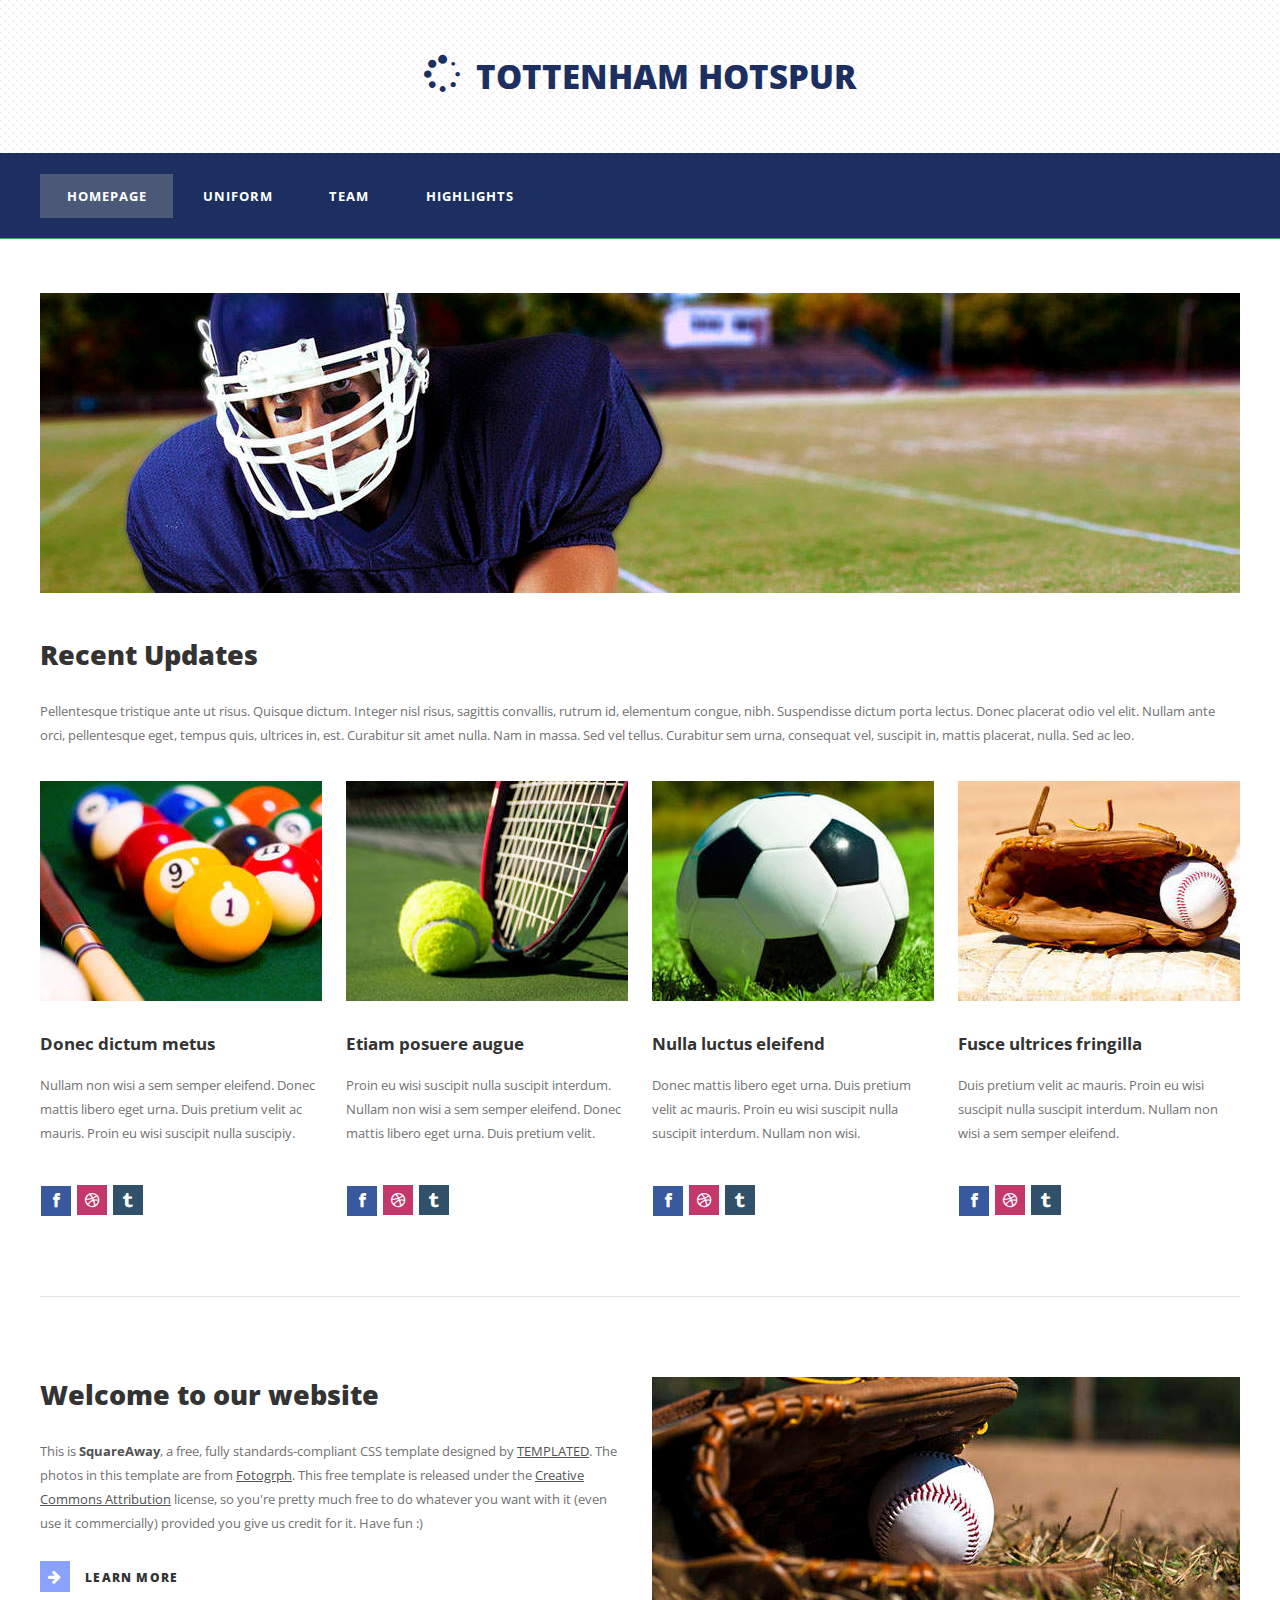
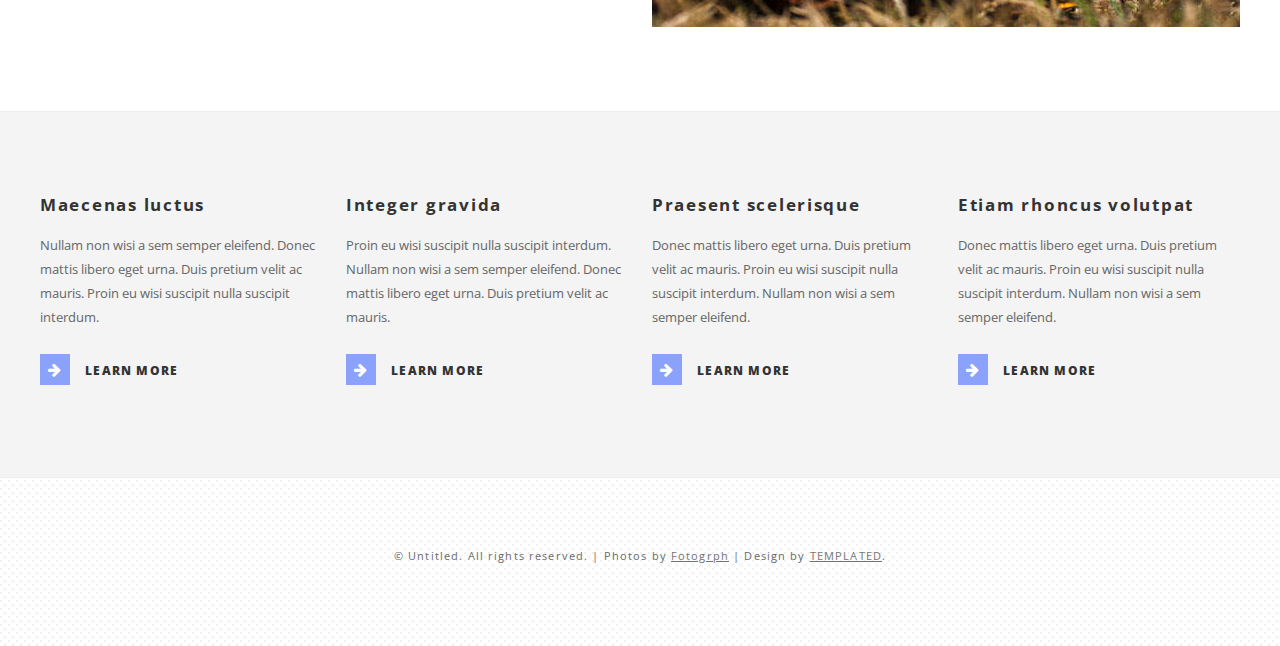
==== templated-squareaway/index.html @ 2d9d35cc "index.html" ====
<!DOCTYPE html PUBLIC "-//W3C//DTD XHTML 1.0 Strict//EN" "http://www.w3.org/TR/xhtml1/DTD/xhtml1-strict.dtd">
<!--
Design by TEMPLATED
http://templated.co
Released for free under the Creative Commons Attribution License

Name       : SquareAway 
Description: A four-column, fixed-width design with dark color scheme.
Version    : 1.0
Released   : 20130804

-->
<html xmlns="http://www.w3.org/1999/xhtml">
<head>
<meta http-equiv="Content-Type" content="text/html; charset=utf-8" />
<title>Tottenham Hotspur</title>
<meta name="keywords" content="" />
<meta name="description" content="" />
<link href="http://fonts.googleapis.com/css?family=Source+Sans+Pro:200,300,400,600,700,900|Open+Sans:400,300,600,700,800" rel="stylesheet" />
<link href="default.css" rel="stylesheet" type="text/css" media="all" />
<link href="fonts.css" rel="stylesheet" type="text/css" media="all" />

<!--[if IE 6]><link href="default_ie6.css" rel="stylesheet" type="text/css" /><![endif]-->

</head>
<body>
<div id="logo" class="container">
	<h1><a href="#" class="icon icon-spinner"><span>Tottenham Hotspur</span></a></h1>
</div>
<div id="header">
	<div id="menu" class="container">
		<ul>
			<li class="current_page_item"><a href="#" accesskey="1" title="">Homepage</a></li>
			<li><a href="#" accesskey="1" title="">Uniform</a></li>
			<li><a href="#" accesskey="2" title="">Team</a></li>
			<li><a href="#" accesskey="3" title="">Highlights</a></li>
		</ul>
	</div>
</div>
<div id="page-wrapper">
	<div id="banner" class="container"><a href="#"><img src="images/pic06.jpg" width="1200" height="300" alt="" /></a></div>
	<div id="featured" class="container">
		<div class="box">
			<div class="title">
				<h2>Recent Updates</h2>
			</div>
			<p>Pellentesque tristique ante ut risus. Quisque dictum. Integer nisl risus, sagittis convallis, rutrum id, elementum congue, nibh. Suspendisse dictum porta lectus. Donec placerat odio vel elit. Nullam ante orci, pellentesque eget, tempus quis, ultrices in, est. Curabitur sit amet nulla. Nam in massa. Sed vel tellus. Curabitur sem urna, consequat vel, suscipit in, mattis placerat, nulla. Sed ac leo.</p>
		</div>
		<div id="box1"> <a href="#"><img src="images/pic01.jpg" alt="" /></a>
			<h2 class="subtitle">Donec dictum metus</h2>
			<p>Nullam non wisi a sem semper eleifend. Donec mattis libero eget urna. Duis pretium velit ac mauris. Proin eu wisi suscipit nulla suscipiy.</p>
			<ul class="contact">
				<li><a href="#" class="icon icon-facebook"><span></span></a></li>
				<li><a href="#" class="icon icon-dribbble"><span>Pinterest</span></a></li>
				<li><a href="#" class="icon icon-tumblr"><span>Google+</span></a></li>
			</ul>
		</div>
		<div id="box2"> <a href="#"><img src="images/pic02.jpg" alt="" /></a>
			<h2 class="subtitle">Etiam posuere augue</h2>
			<p>Proin eu wisi suscipit nulla suscipit interdum. Nullam non wisi a sem semper eleifend. Donec mattis libero eget urna. Duis pretium velit.</p>
			<ul class="contact">
				<li><a href="#" class="icon icon-facebook"><span></span></a></li>
				<li><a href="#" class="icon icon-dribbble"><span>Pinterest</span></a></li>
				<li><a href="#" class="icon icon-tumblr"><span>Google+</span></a></li>
			</ul>
		</div>
		<div id="box3"> <a href="#"><img src="images/pic03.jpg" alt="" /></a>
			<h2 class="subtitle">Nulla luctus eleifend</h2>
			<p>Donec mattis libero eget urna. Duis pretium velit ac mauris. Proin eu wisi suscipit nulla suscipit interdum. Nullam non wisi.</p>
			<ul class="contact">
				<li><a href="#" class="icon icon-facebook"><span></span></a></li>
				<li><a href="#" class="icon icon-dribbble"><span>Pinterest</span></a></li>
				<li><a href="#" class="icon icon-tumblr"><span>Google+</span></a></li>
			</ul>
		</div>
		<div id="box4"> <a href="#"><img src="images/pic04.jpg" alt="" /></a>
			<h2 class="subtitle">Fusce ultrices fringilla </h2>
			<p>Duis pretium velit ac mauris. Proin eu wisi suscipit nulla suscipit interdum. Nullam non wisi a sem semper eleifend.</p>
			<ul class="contact">
				<li><a href="#" class="icon icon-facebook"><span></span></a></li>
				<li><a href="#" class="icon icon-dribbble"><span>Pinterest</span></a></li>
				<li><a href="#" class="icon icon-tumblr"><span>Google+</span></a></li>
			</ul>
		</div>
	</div>
	<div id="page" class="container">
		<div id="content">
			<div class="title">
				<h2>Welcome <span class="byline">to our website</span></h2>
			</div>
			<p>This is <strong>SquareAway</strong>, a free, fully standards-compliant CSS template designed by <a href="http://templated.co" rel="nofollow">TEMPLATED</a>. The photos in this template are from <a href="http://fotogrph.com/"> Fotogrph</a>. This free template is released under the <a href="http://templated.co/license">Creative Commons Attribution</a> license, so you're pretty much free to do whatever you want with it (even use it commercially) provided you give us credit for it. Have fun :) </p>
			<a href="#" class="button icon icon-arrow-right">Learn More</a>
		</div>
		<div id="sidebar"><a href="#"><img src="images/pic05.jpg" width="588" height="250" alt="" /></a></div>
	</div>
</div>
<div id="footer-wrapper">
	<div id="footer" class="container">
		<div id="fbox1">
			<h2>Maecenas luctus</h2>
			<p>Nullam non wisi a sem semper eleifend. Donec mattis libero eget urna. Duis pretium velit ac mauris. Proin eu wisi suscipit nulla suscipit interdum.</p>
			<a href="#" class="button icon icon-arrow-right">Learn More</a> </div>
		<div id="fbox2">
			<h2>Integer gravida</h2>
			<p>Proin eu wisi suscipit nulla suscipit interdum. Nullam non wisi a sem semper eleifend. Donec mattis libero eget urna. Duis pretium velit ac mauris.</p>
			<a href="#" class="button icon icon-arrow-right">Learn More</a> </div>
		<div id="fbox3">
			<h2>Praesent scelerisque</h2>
			<p>Donec mattis libero eget urna. Duis pretium velit ac mauris. Proin eu wisi suscipit nulla suscipit interdum. Nullam non wisi a sem semper eleifend.</p>
			<a href="#" class="button icon icon-arrow-right">Learn More</a> </div>
		<div id="fbox4">
			<h2>Etiam rhoncus volutpat</h2>
			<p>Donec mattis libero eget urna. Duis pretium velit ac mauris. Proin eu wisi suscipit nulla suscipit interdum. Nullam non wisi a sem semper eleifend.</p>
			<a href="#" class="button icon icon-arrow-right">Learn More</a> </div>
	</div>
</div>
<div id="copyright">
	<p>&copy; Untitled. All rights reserved. | Photos by <a href="http://fotogrph.com/">Fotogrph</a> | Design by <a href="http://templated.co" rel="nofollow">TEMPLATED</a>.</p>
</div>
</body>
</html>
---- templated-squareaway/default.css ----
html, body
	{
		height: 100%;
	}
	
	body
	{
		margin: 0px;
		padding: 0px;
		background: #EFEFEF url(images/bg01.png) repeat;
		font-family: 'Open Sans', sans-serif;
		font-size: 10pt;
		font-weight: 400;
		color: #8d8d8d;
	}
	
	
	h1, h2, h3
	{
		margin: 0;
		padding: 0;
		color: #333;
	}
	
	p, ol, ul
	{
		margin-top: 0;
	}
	
	ol, ul
	{
		padding: 0;
		list-style: none;
	}
	
	p
	{
		line-height: 180%;
	}
	
	strong
	{
		color: #525252;
	}
	
	a
	{
		color: #525252;
	}
	
	a:hover
	{
		text-decoration: none;
	}

	.container
	{
		margin: 0px auto;
		width: 1200px;
	}
	
/*********************************************************************************/
/* Image Style                                                                   */
/*********************************************************************************/

	.image
	{
		display: inline-block;
	}
	
	.image img
	{
		display: block;
		width: 100%;
	}
	
	.image-full
	{
		display: block;
		width: 100%;
		margin: 0 0 2em 0;
	}
	
	.image-left
	{
		float: left;
		margin: 0 2em 2em 0;
	}
	
	.image-centered
	{
		display: block;
		margin: 0 0 2em 0;
	}
	
	.image-centered img
	{
		margin: 0 auto;
		width: auto;
	}

/*********************************************************************************/
/* List Styles                                                                   */
/*********************************************************************************/

	ul.style1
	{
	}


/*********************************************************************************/
/* Social Icon Styles                                                            */
/*********************************************************************************/

	ul.contact
	{
		margin: 0;
		padding: 2em 0em 0em 0em;
		list-style: none;
	}
	
	ul.contact li
	{
		display: inline-block;
		padding: 0em 0.10em;
		font-size: 1em;
	}
	
	ul.contact li span
	{
		display: none;
		margin: 0;
		padding: 0;
	}
	
	ul.contact li a
	{
		color: #FFF;
	}
	
	ul.contact li a:before
	{
		display: inline-block;
		width: 30px;
		height: 30px;
		background: #3f3f3f;
		line-height: 30px;
		text-align: center;
		color: #FFFFFF;
	}
	
	ul.contact li a.icon-twitter:before { background: #2DAAE4; }
	ul.contact li a.icon-facebook:before { background: #39599F; }
	ul.contact li a.icon-dribbble:before { background: #C4376B;	}
	ul.contact li a.icon-tumblr:before { background: #31516A; }
	ul.contact li a.icon-rss:before { background: #F2600B; }

/*********************************************************************************/
/* Button Style                                                                  */
/*********************************************************************************/

	.button
	{
		display: inline-block;
		padding: 1em 3em 1em 0em;
		letter-spacing: 0.10em;
		text-decoration: none;
		text-transform: uppercase;
		font-weight: 800;
		font-size: 0.90em;
		color: #333;
	}
	
	.button:before
	{
		display: inline-block;
		background: #8aa2fc;
		margin-right: 1em;
		padding: 8px;
		text-align: center;
		color: #FFF;
	}
		
/*********************************************************************************/
/* Header                                                                        */
/*********************************************************************************/

	#header
	{
		background: #1c2f60;
		border-top: 1px solid #1c2f60;
	}

/*********************************************************************************/
/* Logo                                                                          */
/*********************************************************************************/

	#logo
	{
		padding: 4em 0em;
		text-transform: uppercase;
	}

	#logo h1
	{
		text-align: center;
		font-weight: 900;
		font-size: 2.5em;
	}
	
	#logo h1 a
	{
	}

	#logo span
	{
		padding: 0em 0em 0em 0.5em;
	}
	
	#logo h1:before
	{
		
	}
	
	#logo a 
	{
		color: #1c2f60;
	}


/*********************************************************************************/
/* Menu                                                                          */
/*********************************************************************************/

	#menu ul
	{
		margin: 0;
		padding: 20px 0px 20px 0px;
		list-style: none;
		line-height: normal;
	}
	
	#menu li
	{
		display: inline-block;
	}
	
	#menu a
	{
		display: block;
		padding: 1em 2em;
		letter-spacing: 1px;
		text-decoration: none;
		text-transform: uppercase;
		font-size: 1em;
		font-weight: 700;
		color: #FFF;
	}
	
	#menu .current_page_item a
	{
		background: #4b5878;
		color: #FFF;
	}
	
	#menu a:hover
	{
		background: #4b5878;
		text-decoration: none;
		color: #FFF;
	}

/*********************************************************************************/
/* Banner                                                                        */
/*********************************************************************************/

	#banner
	{
		margin-bottom: 3em;
	}

/*********************************************************************************/
/* Page                                                                          */
/*********************************************************************************/

	#page-wrapper
	{
		padding: 4em 0em 6em 0em;
		background: #FFF;
		border-top: 1px solid #47A665;
	}

	#page
	{
		overflow: hidden;
		padding-top: 6em;
		border-top: 1px solid #E5E5E5;
		color: #717171;
	}

	#page .title
	{
		margin-bottom: 2em;
	}
	
	#page .title h2
	{
		font-size: 2em;
		font-weight: 800;
		color: #333;
	}

/*********************************************************************************/
/* Content                                                                       */
/*********************************************************************************/

	#content
	{
		float: left;
		width: 588px;
	}

/*********************************************************************************/
/* Sidebar                                                                       */
/*********************************************************************************/

	#sidebar
	{
		float: right;
		width: 588px;
	}

/*********************************************************************************/
/* Footer                                                                        */
/*********************************************************************************/

	#footer-wrapper
	{
		padding: 6em 0em 6em 0em;
		background: #f4f4f4;
		border-bottom: 1px solid #EDEDED;
		border-top: 1px solid #EDEDED;
	}

	#footer {
		overflow: hidden;
		color: #666666;
	}
	
	#footer h2
	{
		letter-spacing: 0.10em;
		padding-bottom: 1em;
		font-size: 1.3em;
		font-weight: 700;
		color: #333;
	}

	#footer #fbox1 {
		float: left;
		width: 282px;
		margin-right: 24px;
	}
	
	#footer #fbox2 {
		float: left;
		width: 282px;
		margin-right: 24px;
	}
	
	#footer #fbox3 {
		float: left;
		width: 282px;
	}

	#footer #fbox4 {
		float: right;
		width: 282px;
	}


/*********************************************************************************/
/* Copyright                                                                     */
/*********************************************************************************/

	#copyright
	{
		padding: 6em 0em;
		font-size: 0.85em;
		letter-spacing: 0.10em;
		text-align: center;
		color: #6A6A6A;
	}
	
	#copyright a
	{
		color: #747474;
	}

/*********************************************************************************/
/* Featured                                                                      */
/*********************************************************************************/

	#featured
	{
		overflow: hidden;
		padding-bottom: 6em;
		color: #717171;
	}
	
	#featured img
	{
		margin-bottom: 2em;
	}
	
	#featured .box
	{
		padding-bottom: 1.5em;
	}
	
	#featured .title
	{
		margin-bottom: 2em;
	}
	
	#featured .title h2
	{
		font-size: 2em;
		font-weight: 800;
		color: #333;
	}
	
	#featured .subtitle
	{
		padding-bottom: 1em;
		font-size: 1.3em;
		font-weight: 700;
		color: #333;
	}

	#featured #box1 {
		float: left;
		width: 282px;
		margin-right: 24px;
	}
	
	#featured #box2 {
		float: left;
		width: 282px;
		margin-right: 24px;
	}
	
	#featured #box3 {
		float: left;
		width: 282px;
	}

	#featured #box4 {
		float: right;
		width: 282px;
	}
---- templated-squareaway/fonts.css ----
@charset 'UTF-8';

@font-face
{
	font-family: 'FontAwesome';
	src: url('fonts/fontawesome-webfont.eot?v=3.0.1');
	src: url('fonts/fontawesome-webfont.eot?#iefix&v=3.0.1') format('embedded-opentype'),
	     url('fonts/fontawesome-webfont.woff?v=3.0.1') format('woff'),
	     url('fonts/fontawesome-webfont.ttf?v=3.0.1') format('truetype'),
	     url('fonts/fontawesome-webfont.svg#FontAwesome') format('svg');
	font-weight: normal;
	font-style: normal;
}

@font-face
{
	font-family: 'Font-Awesome-Social';
	src: url('fonts/fontawesome-social-webfont.eot');
	src: url('fonts/fontawesome-social-webfont.eot?#iefix') format('embedded-opentype'),
	     url('fonts/fontawesome-social-webfont.woff') format('woff'),
		 url('fonts/fontawesome-social-webfont.ttf') format('truetype'),
		 url('fonts/fontawesome-social-webfont.svg#Font-Awesome-More') format('svg');
	font-weight: normal;
	font-style: normal;
}

/*********************************************************************************/
/* Icons                                                                         */
/*********************************************************************************/

	/*
		Powered by:
		
		Font Awesome (http://fortawesome.github.com/Font-Awesome/)
		Font Awesome More (http://gregoryloucas.github.com/Font-Awesome-More/)
	*/

	.icon
	{
		text-decoration: none;
	}

		.icon:before
		{
			font-size: 1.25em;
			text-decoration: none;
			font-family: FontAwesome;
			font-weight: normal;
			font-style: normal;
			-webkit-text-rendering: optimizeLegibility;
			-moz-text-rendering: optimizeLegibility;
			-ms-text-rendering: optimizeLegibility;
			-o-text-rendering: optimizeLegibility;
			text-rendering: optimizeLegibility;
			-webkit-font-smoothing: antialiased;
			-moz-font-smoothing: antialiased;
			-ms-font-smoothing: antialiased;
			-o-font-smoothing: antialiased;
			font-smoothing: antialiased;
			-webkit-font-feature-settings: "liga" 1, "dlig" 1;
			-moz-font-feature-settings: "liga=1, dlig=1";
			-ms-font-feature-settings: "liga" 1, "dlig" 1;
			-o-font-feature-settings: "liga" 1, "dlig" 1;
			font-feature-settings: "liga" 1, "dlig" 1;
		}

		.icon-glass:before                { content: "\f000"; }
		.icon-music:before                { content: "\f001"; }
		.icon-search:before               { content: "\f002"; }
		.icon-envelope:before             { content: "\f003"; }
		.icon-heart:before                { content: "\f004"; }
		.icon-star:before                 { content: "\f005"; }
		.icon-star-empty:before           { content: "\f006"; }
		.icon-user:before                 { content: "\f007"; }
		.icon-film:before                 { content: "\f008"; }
		.icon-th-large:before             { content: "\f009"; }
		.icon-th:before                   { content: "\f00a"; }
		.icon-th-list:before              { content: "\f00b"; }
		.icon-ok:before                   { content: "\f00c"; }
		.icon-remove:before               { content: "\f00d"; }
		.icon-zoom-in:before              { content: "\f00e"; }

		.icon-zoom-out:before             { content: "\f010"; }
		.icon-off:before                  { content: "\f011"; }
		.icon-signal:before               { content: "\f012"; }
		.icon-cog:before                  { content: "\f013"; }
		.icon-trash:before                { content: "\f014"; }
		.icon-home:before                 { content: "\f015"; }
		.icon-file:before                 { content: "\f016"; }
		.icon-time:before                 { content: "\f017"; }
		.icon-road:before                 { content: "\f018"; }
		.icon-download-alt:before         { content: "\f019"; }
		.icon-download:before             { content: "\f01a"; }
		.icon-upload:before               { content: "\f01b"; }
		.icon-inbox:before                { content: "\f01c"; }
		.icon-play-circle:before          { content: "\f01d"; }
		.icon-repeat:before               { content: "\f01e"; }

		/* \f020 doesn't work in Safari. all shifted one down */
		.icon-refresh:before              { content: "\f021"; }
		.icon-list-alt:before             { content: "\f022"; }
		.icon-lock:before                 { content: "\f023"; }
		.icon-flag:before                 { content: "\f024"; }
		.icon-headphones:before           { content: "\f025"; }
		.icon-volume-off:before           { content: "\f026"; }
		.icon-volume-down:before          { content: "\f027"; }
		.icon-volume-up:before            { content: "\f028"; }
		.icon-qrcode:before               { content: "\f029"; }
		.icon-barcode:before              { content: "\f02a"; }
		.icon-tag:before                  { content: "\f02b"; }
		.icon-tags:before                 { content: "\f02c"; }
		.icon-book:before                 { content: "\f02d"; }
		.icon-bookmark:before             { content: "\f02e"; }
		.icon-print:before                { content: "\f02f"; }

		.icon-camera:before               { content: "\f030"; }
		.icon-font:before                 { content: "\f031"; }
		.icon-bold:before                 { content: "\f032"; }
		.icon-italic:before               { content: "\f033"; }
		.icon-text-height:before          { content: "\f034"; }
		.icon-text-width:before           { content: "\f035"; }
		.icon-align-left:before           { content: "\f036"; }
		.icon-align-center:before         { content: "\f037"; }
		.icon-align-right:before          { content: "\f038"; }
		.icon-align-justify:before        { content: "\f039"; }
		.icon-list:before                 { content: "\f03a"; }
		.icon-indent-left:before          { content: "\f03b"; }
		.icon-indent-right:before         { content: "\f03c"; }
		.icon-facetime-video:before       { content: "\f03d"; }
		.icon-picture:before              { content: "\f03e"; }

		.icon-pencil:before               { content: "\f040"; }
		.icon-map-marker:before           { content: "\f041"; }
		.icon-adjust:before               { content: "\f042"; }
		.icon-tint:before                 { content: "\f043"; }
		.icon-edit:before                 { content: "\f044"; }
		.icon-share:before                { content: "\f045"; }
		.icon-check:before                { content: "\f046"; }
		.icon-move:before                 { content: "\f047"; }
		.icon-step-backward:before        { content: "\f048"; }
		.icon-fast-backward:before        { content: "\f049"; }
		.icon-backward:before             { content: "\f04a"; }
		.icon-play:before                 { content: "\f04b"; }
		.icon-pause:before                { content: "\f04c"; }
		.icon-stop:before                 { content: "\f04d"; }
		.icon-forward:before              { content: "\f04e"; }

		.icon-fast-forward:before         { content: "\f050"; }
		.icon-step-forward:before         { content: "\f051"; }
		.icon-eject:before                { content: "\f052"; }
		.icon-chevron-left:before         { content: "\f053"; }
		.icon-chevron-right:before        { content: "\f054"; }
		.icon-plus-sign:before            { content: "\f055"; }
		.icon-minus-sign:before           { content: "\f056"; }
		.icon-remove-sign:before          { content: "\f057"; }
		.icon-ok-sign:before              { content: "\f058"; }
		.icon-question-sign:before        { content: "\f059"; }
		.icon-info-sign:before            { content: "\f05a"; }
		.icon-screenshot:before           { content: "\f05b"; }
		.icon-remove-circle:before        { content: "\f05c"; }
		.icon-ok-circle:before            { content: "\f05d"; }
		.icon-ban-circle:before           { content: "\f05e"; }

		.icon-arrow-left:before           { content: "\f060"; }
		.icon-arrow-right:before          { content: "\f061"; }
		.icon-arrow-up:before             { content: "\f062"; }
		.icon-arrow-down:before           { content: "\f063"; }
		.icon-share-alt:before            { content: "\f064"; }
		.icon-resize-full:before          { content: "\f065"; }
		.icon-resize-small:before         { content: "\f066"; }
		.icon-plus:before                 { content: "\f067"; }
		.icon-minus:before                { content: "\f068"; }
		.icon-asterisk:before             { content: "\f069"; }
		.icon-exclamation-sign:before     { content: "\f06a"; }
		.icon-gift:before                 { content: "\f06b"; }
		.icon-leaf:before                 { content: "\f06c"; }
		.icon-fire:before                 { content: "\f06d"; }
		.icon-eye-open:before             { content: "\f06e"; }

		.icon-eye-close:before            { content: "\f070"; }
		.icon-warning-sign:before         { content: "\f071"; }
		.icon-plane:before                { content: "\f072"; }
		.icon-calendar:before             { content: "\f073"; }
		.icon-random:before               { content: "\f074"; }
		.icon-comment:before              { content: "\f075"; }
		.icon-magnet:before               { content: "\f076"; }
		.icon-chevron-up:before           { content: "\f077"; }
		.icon-chevron-down:before         { content: "\f078"; }
		.icon-retweet:before              { content: "\f079"; }
		.icon-shopping-cart:before        { content: "\f07a"; }
		.icon-folder-close:before         { content: "\f07b"; }
		.icon-folder-open:before          { content: "\f07c"; }
		.icon-resize-vertical:before      { content: "\f07d"; }
		.icon-resize-horizontal:before    { content: "\f07e"; }

		.icon-bar-chart:before            { content: "\f080"; }
		.icon-twitter-sign:before         { content: "\f081"; }
		.icon-facebook-sign:before        { content: "\f082"; }
		.icon-camera-retro:before         { content: "\f083"; }
		.icon-key:before                  { content: "\f084"; }
		.icon-cogs:before                 { content: "\f085"; }
		.icon-comments:before             { content: "\f086"; }
		.icon-thumbs-up:before            { content: "\f087"; }
		.icon-thumbs-down:before          { content: "\f088"; }
		.icon-star-half:before            { content: "\f089"; }
		.icon-heart-empty:before          { content: "\f08a"; }
		.icon-signout:before              { content: "\f08b"; }
		.icon-linkedin-sign:before        { content: "\f08c"; }
		.icon-pushpin:before              { content: "\f08d"; }
		.icon-external-link:before        { content: "\f08e"; }

		.icon-signin:before               { content: "\f090"; }
		.icon-trophy:before               { content: "\f091"; }
		.icon-github-sign:before          { content: "\f092"; }
		.icon-upload-alt:before           { content: "\f093"; }
		.icon-lemon:before                { content: "\f094"; }
		.icon-phone:before                { content: "\f095"; }
		.icon-check-empty:before          { content: "\f096"; }
		.icon-bookmark-empty:before       { content: "\f097"; }
		.icon-phone-sign:before           { content: "\f098"; }
		.icon-twitter:before              { content: "\f099"; }
		.icon-facebook:before             { content: "\f09a"; }
		.icon-github:before               { content: "\f09b"; }
		.icon-unlock:before               { content: "\f09c"; }
		.icon-credit-card:before          { content: "\f09d"; }
		.icon-rss:before                  { content: "\f09e"; }

		.icon-hdd:before                  { content: "\f0a0"; }
		.icon-bullhorn:before             { content: "\f0a1"; }
		.icon-bell:before                 { content: "\f0a2"; }
		.icon-certificate:before          { content: "\f0a3"; }
		.icon-hand-right:before           { content: "\f0a4"; }
		.icon-hand-left:before            { content: "\f0a5"; }
		.icon-hand-up:before              { content: "\f0a6"; }
		.icon-hand-down:before            { content: "\f0a7"; }
		.icon-circle-arrow-left:before    { content: "\f0a8"; }
		.icon-circle-arrow-right:before   { content: "\f0a9"; }
		.icon-circle-arrow-up:before      { content: "\f0aa"; }
		.icon-circle-arrow-down:before    { content: "\f0ab"; }
		.icon-globe:before                { content: "\f0ac"; }
		.icon-wrench:before               { content: "\f0ad"; }
		.icon-tasks:before                { content: "\f0ae"; }

		.icon-filter:before               { content: "\f0b0"; }
		.icon-briefcase:before            { content: "\f0b1"; }
		.icon-fullscreen:before           { content: "\f0b2"; }

		.icon-group:before                { content: "\f0c0"; }
		.icon-link:before                 { content: "\f0c1"; }
		.icon-cloud:before                { content: "\f0c2"; }
		.icon-beaker:before               { content: "\f0c3"; }
		.icon-cut:before                  { content: "\f0c4"; }
		.icon-copy:before                 { content: "\f0c5"; }
		.icon-paper-clip:before           { content: "\f0c6"; }
		.icon-save:before                 { content: "\f0c7"; }
		.icon-sign-blank:before           { content: "\f0c8"; }
		.icon-reorder:before              { content: "\f0c9"; }
		.icon-list-ul:before              { content: "\f0ca"; }
		.icon-list-ol:before              { content: "\f0cb"; }
		.icon-strikethrough:before        { content: "\f0cc"; }
		.icon-underline:before            { content: "\f0cd"; }
		.icon-table:before                { content: "\f0ce"; }

		.icon-magic:before                { content: "\f0d0"; }
		.icon-truck:before                { content: "\f0d1"; }
		.icon-pinterest:before            { content: "\f0d2"; }
		.icon-pinterest-sign:before       { content: "\f0d3"; }
		.icon-google-plus-sign:before     { content: "\f0d4"; }
		.icon-google-plus:before          { content: "\f0d5"; }
		.icon-money:before                { content: "\f0d6"; }
		.icon-caret-down:before           { content: "\f0d7"; }
		.icon-caret-up:before             { content: "\f0d8"; }
		.icon-caret-left:before           { content: "\f0d9"; }
		.icon-caret-right:before          { content: "\f0da"; }
		.icon-columns:before              { content: "\f0db"; }
		.icon-sort:before                 { content: "\f0dc"; }
		.icon-sort-down:before            { content: "\f0dd"; }
		.icon-sort-up:before              { content: "\f0de"; }

		.icon-envelope-alt:before         { content: "\f0e0"; }
		.icon-linkedin:before             { content: "\f0e1"; }
		.icon-undo:before                 { content: "\f0e2"; }
		.icon-legal:before                { content: "\f0e3"; }
		.icon-dashboard:before            { content: "\f0e4"; }
		.icon-comment-alt:before          { content: "\f0e5"; }
		.icon-comments-alt:before         { content: "\f0e6"; }
		.icon-bolt:before                 { content: "\f0e7"; }
		.icon-sitemap:before              { content: "\f0e8"; }
		.icon-umbrella:before             { content: "\f0e9"; }
		.icon-paste:before                { content: "\f0ea"; }
		.icon-lightbulb:before            { content: "\f0eb"; }
		.icon-exchange:before             { content: "\f0ec"; }
		.icon-cloud-download:before       { content: "\f0ed"; }
		.icon-cloud-upload:before         { content: "\f0ee"; }

		.icon-user-md:before              { content: "\f0f0"; }
		.icon-stethoscope:before          { content: "\f0f1"; }
		.icon-suitcase:before             { content: "\f0f2"; }
		.icon-bell-alt:before             { content: "\f0f3"; }
		.icon-coffee:before               { content: "\f0f4"; }
		.icon-food:before                 { content: "\f0f5"; }
		.icon-file-alt:before             { content: "\f0f6"; }
		.icon-building:before             { content: "\f0f7"; }
		.icon-hospital:before             { content: "\f0f8"; }
		.icon-ambulance:before            { content: "\f0f9"; }
		.icon-medkit:before               { content: "\f0fa"; }
		.icon-fighter-jet:before          { content: "\f0fb"; }
		.icon-beer:before                 { content: "\f0fc"; }
		.icon-h-sign:before               { content: "\f0fd"; }
		.icon-plus-sign-alt:before        { content: "\f0fe"; }

		.icon-double-angle-left:before    { content: "\f100"; }
		.icon-double-angle-right:before   { content: "\f101"; }
		.icon-double-angle-up:before      { content: "\f102"; }
		.icon-double-angle-down:before    { content: "\f103"; }
		.icon-angle-left:before           { content: "\f104"; }
		.icon-angle-right:before          { content: "\f105"; }
		.icon-angle-up:before             { content: "\f106"; }
		.icon-angle-down:before           { content: "\f107"; }
		.icon-desktop:before              { content: "\f108"; }
		.icon-laptop:before               { content: "\f109"; }
		.icon-tablet:before               { content: "\f10a"; }
		.icon-mobile-phone:before         { content: "\f10b"; }
		.icon-circle-blank:before         { content: "\f10c"; }
		.icon-quote-left:before           { content: "\f10d"; }
		.icon-quote-right:before          { content: "\f10e"; }

		.icon-spinner:before              { content: "\f110"; }
		.icon-circle:before               { content: "\f111"; }
		.icon-reply:before                { content: "\f112"; }
		.icon-github-alt:before           { content: "\f113"; }
		.icon-folder-close-alt:before     { content: "\f114"; }
		.icon-folder-open-alt:before      { content: "\f115"; }

		.icon-blogger-sign:before,.icon-blogger:before,.icon-delicious:before,.icon-dribbble-sign:before,.icon-dribbble:before,.icon-dropbox:before,.icon-drupal:before,.icon-evernote-sign:before,.icon-evernote:before,.icon-flickr-sign:before,.icon-flickr:before,.icon-forrst-sign:before,.icon-forrst:before,.icon-foursquare-sign:before,.icon-foursquare:before,.icon-git-fork:before,.icon-hacker-news:before,.icon-instagram:before,.icon-lastfm-sign:before,.icon-lastfm:before,.icon-paypal:before,.icon-picasa-sign:before,.icon-picasa:before,.icon-reddit:before,.icon-share-this-sign:before,.icon-share-this:before,.icon-skype:before,.icon-soundcloud:before,.icon-spotify:before,.icon-stack-overflow:before,.icon-tumblr-sign:before,.icon-tumblr:before,.icon-vimeo-sign:before,.icon-vimeo:before,.icon-wordpress-sign:before,.icon-wordpress:before,.icon-yelp-sign:before,.icon-yelp:before,.icon-youtube-sign:before,.icon-youtube:before              {font-family:'Font-Awesome-Social'; }

		.icon-dropbox:before              { content: "\f300"; }
		.icon-drupal:before               { content: "\f301"; }
		.icon-git-fork:before             { content: "\f302"; }
		.icon-instagram:before            { content: "\f303"; }
		.icon-share-this-sign:before      { content: "\f304"; }
		.icon-share-this:before           { content: "\f305"; }
		.icon-foursquare-sign:before      { content: "\f306"; }
		.icon-foursquare:before           { content: "\f307"; }
		.icon-hacker-news:before          { content: "\f308"; }
		.icon-skype:before                { content: "\f309"; }
		.icon-spotify:before              { content: "\f30a"; }
		.icon-soundcloud:before           { content: "\f30b"; }
		.icon-paypal:before               { content: "\f30c"; }
		.icon-youtube-sign:before         { content: "\f30d"; }
		.icon-youtube:before              { content: "\f30e"; }
		.icon-reddit:before               { content: "\f30f"; }
		.icon-blogger-sign:before         { content: "\f310"; }
		.icon-blogger:before              { content: "\f311"; }
		.icon-dribbble-sign:before        { content: "\f312"; }
		.icon-dribbble:before             { content: "\f313"; }
		.icon-evernote-sign:before        { content: "\f314"; }
		.icon-evernote:before             { content: "\f315"; }
		.icon-flickr-sign:before          { content: "\f316"; }
		.icon-flickr:before               { content: "\f317"; }
		.icon-forrst-sign:before          { content: "\f318"; }
		.icon-forrst:before               { content: "\f319"; }
		.icon-delicious:before            { content: "\f31a"; }
		.icon-lastfm-sign:before          { content: "\f31b"; }
		.icon-lastfm:before               { content: "\f31c"; }
		.icon-picasa-sign:before          { content: "\f31d"; }
		.icon-picasa:before               { content: "\f31e"; }
		.icon-stack-overflow:before       { content: "\f320"; }
		.icon-tumblr-sign:before          { content: "\f321"; }
		.icon-tumblr:before               { content: "\f322"; }
		.icon-vimeo-sign:before           { content: "\f323"; }
		.icon-vimeo:before                { content: "\f324"; }
		.icon-wordpress-sign:before       { content: "\f325"; }
		.icon-wordpress:before            { content: "\f326"; }
		.icon-yelp-sign:before            { content: "\f327"; }
		.icon-yelp:before                 { content: "\f328"; }
		.icon-cloud-upload:before		  { content: "\f0ee"; }
		.icon-cloud-download:before		  { content: "\f0ed"; }
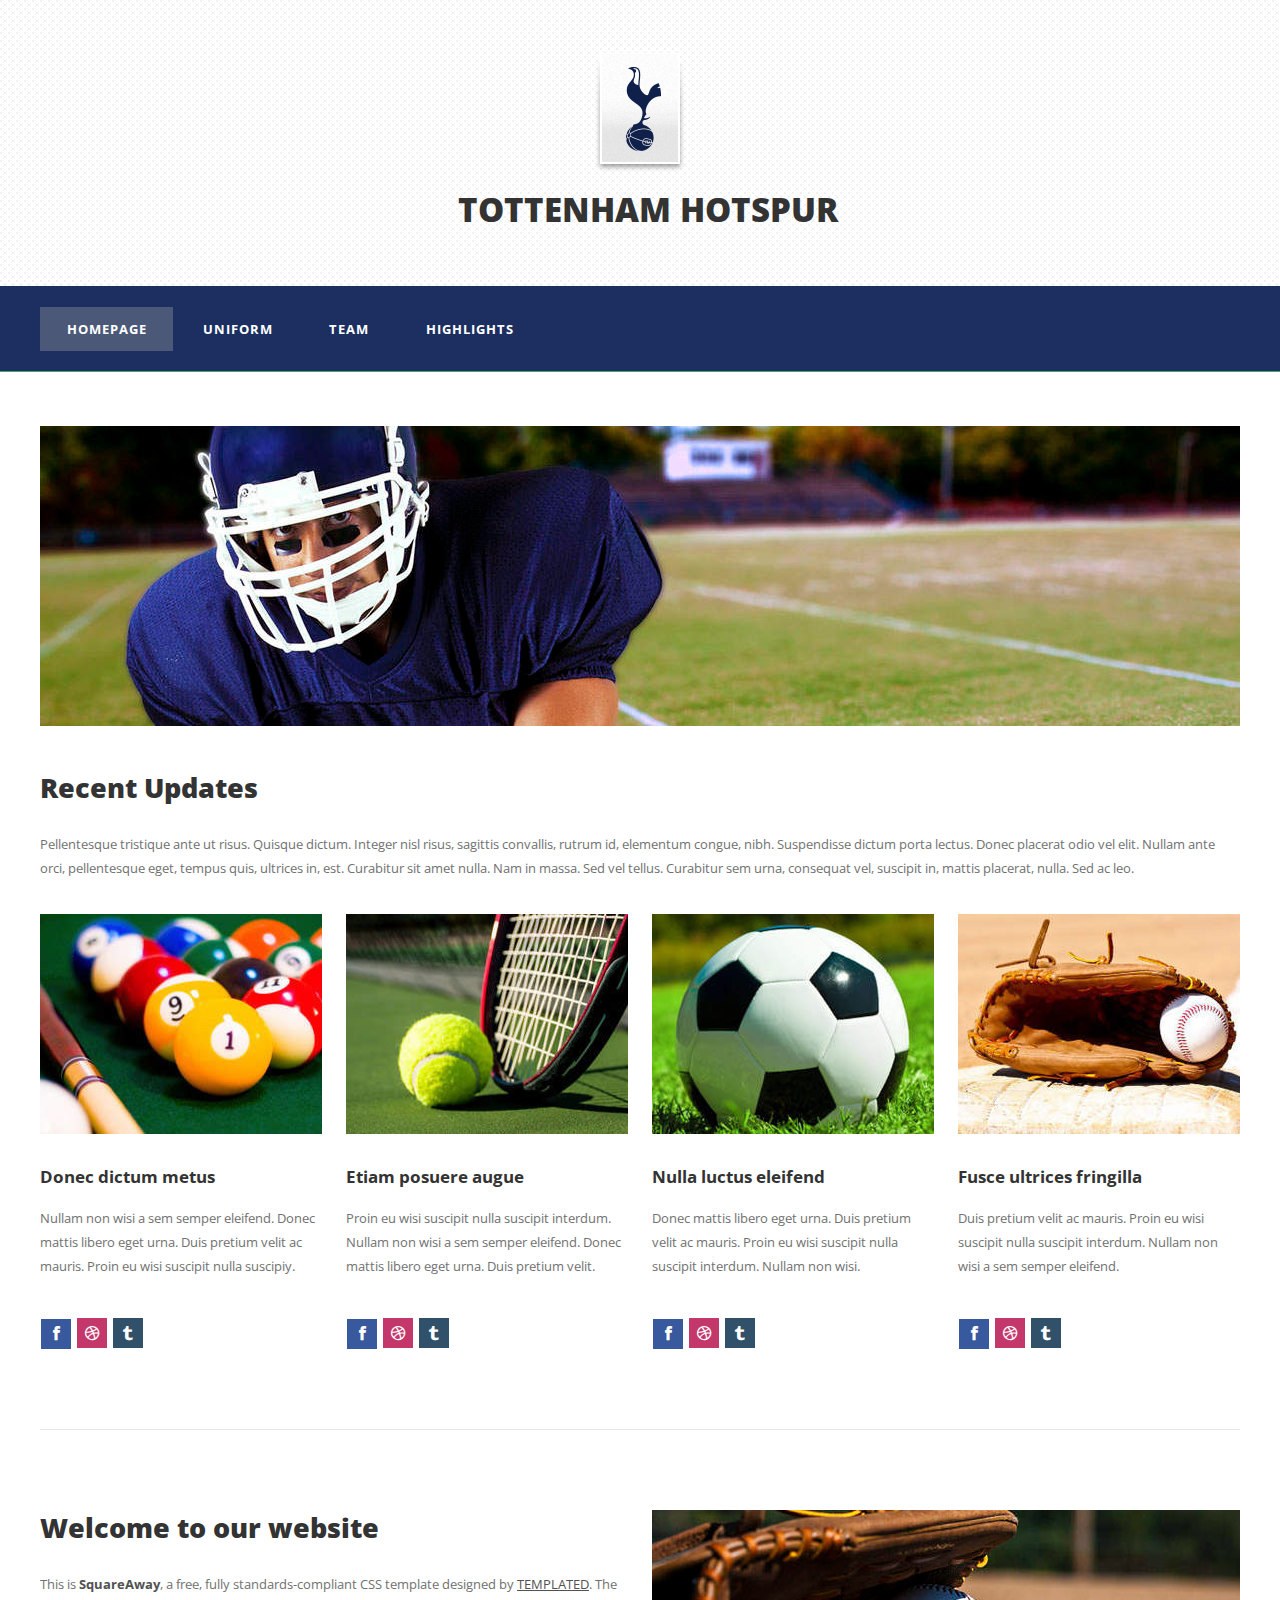
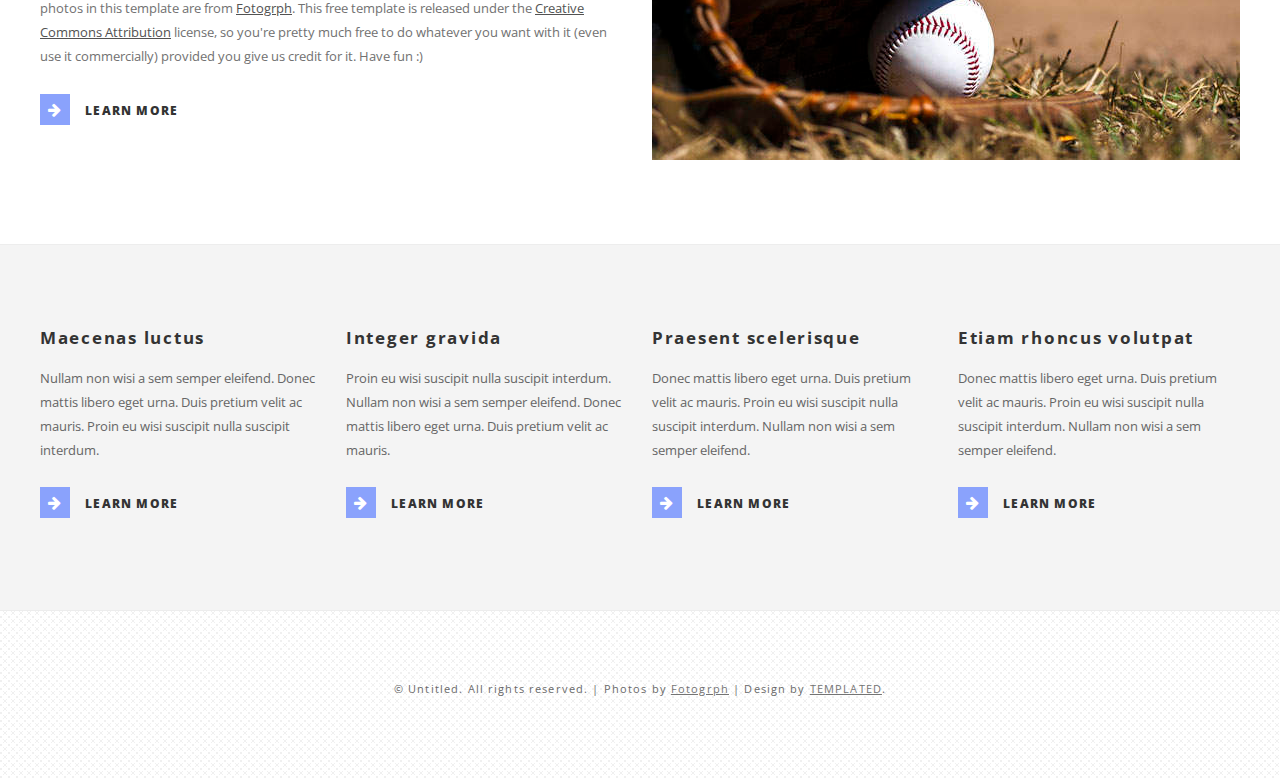
==== commit c03f7023: "Make tlogo" ====
--- a/templated-squareaway/index.html
+++ b/templated-squareaway/index.html
@@ -25,15 +25,17 @@
 </head>
 <body>
 <div id="logo" class="container">
-	<h1><a href="#" class="icon icon-spinner"><span>Tottenham Hotspur</span></a></h1>
+	<h1>
+		<div class="tlogo"><img src="./images/tlogo.png"></img></div>
+			<span>Tottenham Hotspur</span></h1>
 </div>
 <div id="header">
 	<div id="menu" class="container">
 		<ul>
 			<li class="current_page_item"><a href="#" accesskey="1" title="">Homepage</a></li>
-			<li><a href="#" accesskey="1" title="">Uniform</a></li>
-			<li><a href="#" accesskey="2" title="">Team</a></li>
-			<li><a href="#" accesskey="3" title="">Highlights</a></li>
+			<li><a href="Uniform.html" accesskey="1" title="">Uniform</a></li>
+			<li><a href="Team.html" accesskey="2" title="">Team</a></li>
+			<li><a href="Highlights.html" accesskey="3" title="">Highlights</a></li>
 		</ul>
 	</div>
 </div>
--- a/templated-squareaway/default.css
+++ b/templated-squareaway/default.css
@@ -219,7 +219,7 @@
 	
 	#logo h1:before
 	{
-		
+
 	}
 	
 	#logo a 
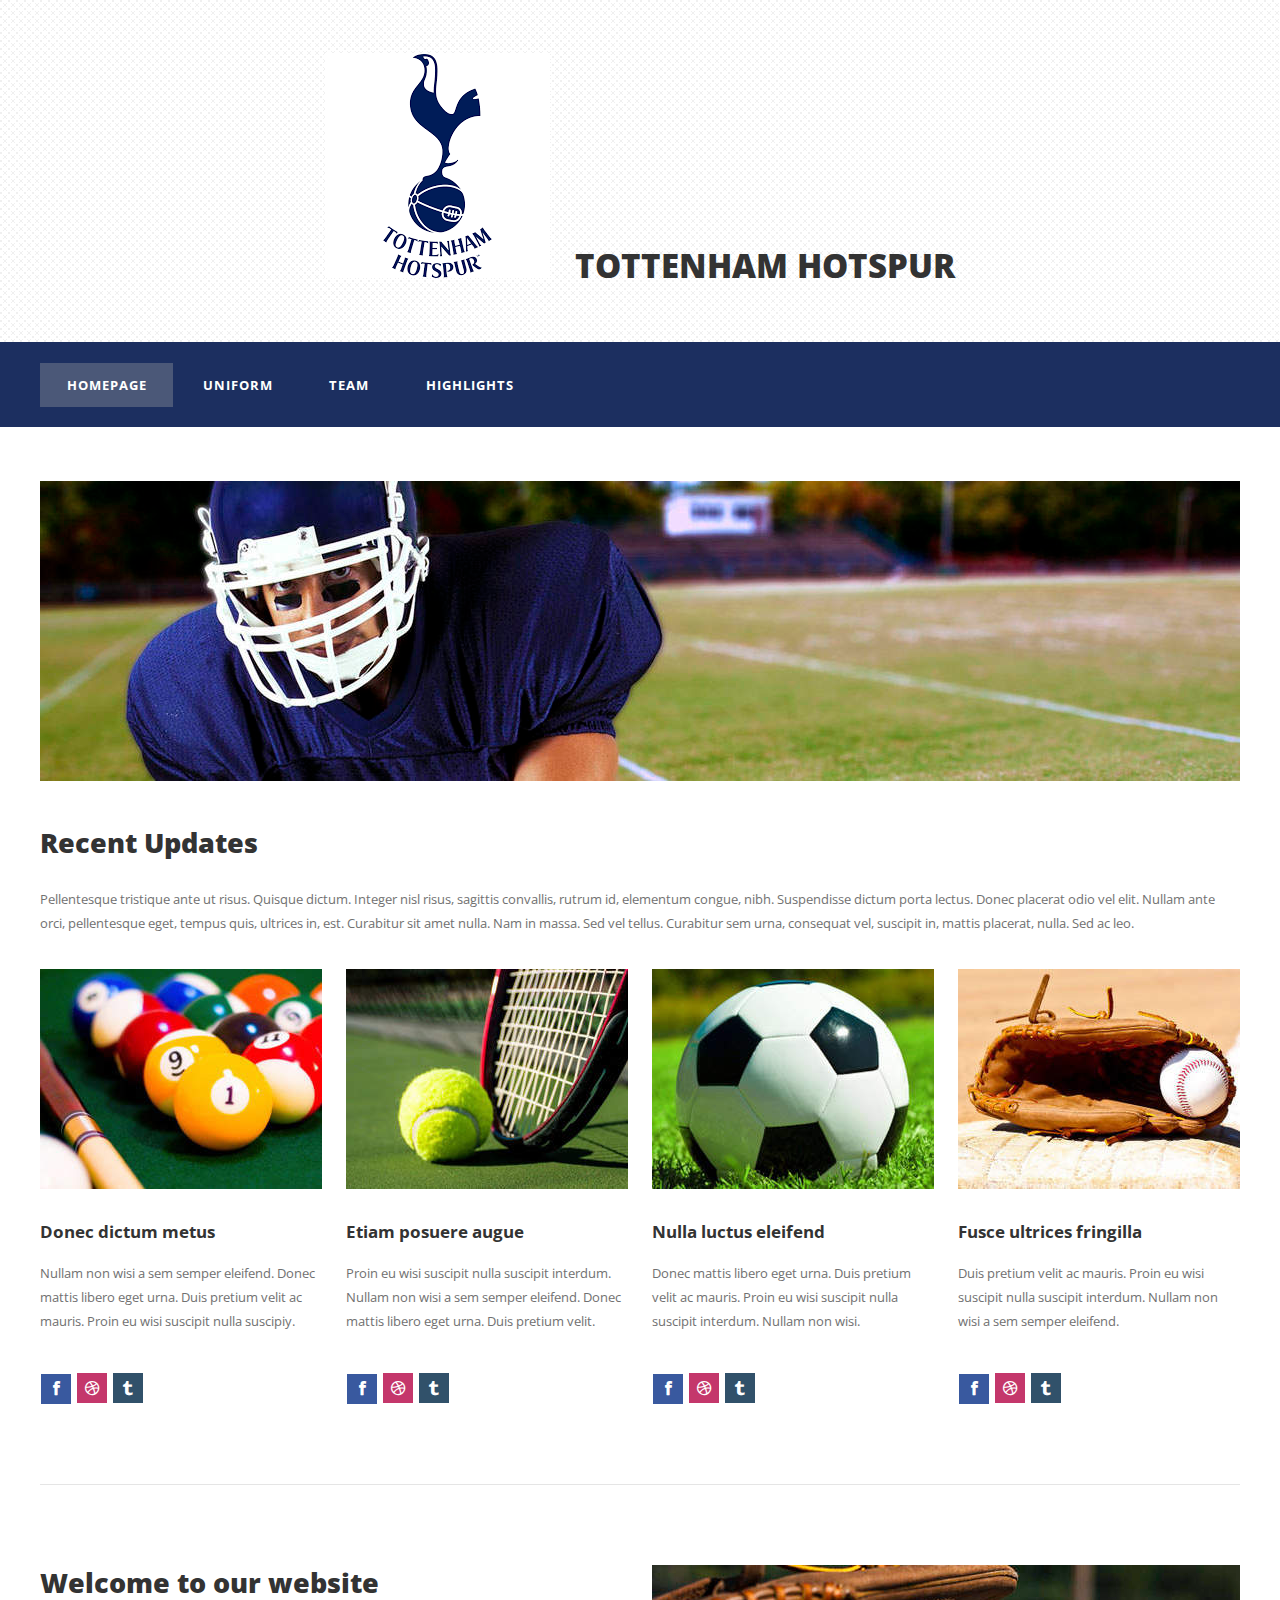
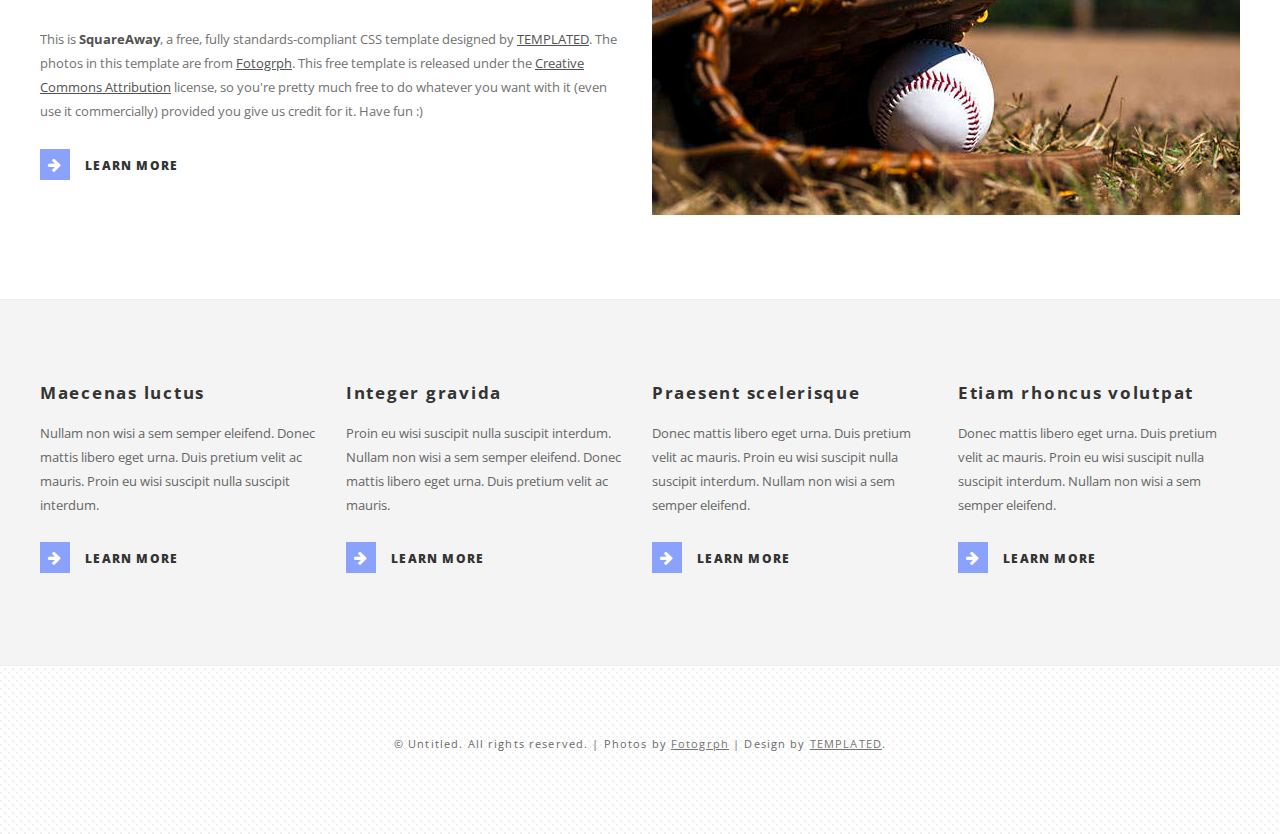
==== commit 9f726e49: "team.html uniform.html highlights.html erase line make frame" ====
--- a/templated-squareaway/index.html
+++ b/templated-squareaway/index.html
@@ -25,14 +25,15 @@
 </head>
 <body>
 <div id="logo" class="container">
-	<h1>
-		<div class="tlogo"><img src="./images/tlogo.png"></img></div>
-			<span>Tottenham Hotspur</span></h1>
+    <h1>
+        <div class="tlogo">
+            <img src="[data-uri]"></img>
+            <span>Tottenham Hotspur</span></div></h1>
 </div>
 <div id="header">
 	<div id="menu" class="container">
 		<ul>
-			<li class="current_page_item"><a href="#" accesskey="1" title="">Homepage</a></li>
+			<li class="current_page_item"><a href="index.html" accesskey="0" title="">Homepage</a></li>
 			<li><a href="Uniform.html" accesskey="1" title="">Uniform</a></li>
 			<li><a href="Team.html" accesskey="2" title="">Team</a></li>
 			<li><a href="Highlights.html" accesskey="3" title="">Highlights</a></li>
--- a/templated-squareaway/default.css
+++ b/templated-squareaway/default.css
@@ -219,7 +219,7 @@
 	
 	#logo h1:before
 	{
-
+		
 	}
 	
 	#logo a 
@@ -287,7 +287,6 @@
 	{
 		padding: 4em 0em 6em 0em;
 		background: #FFF;
-		border-top: 1px solid #47A665;
 	}
 
 	#page
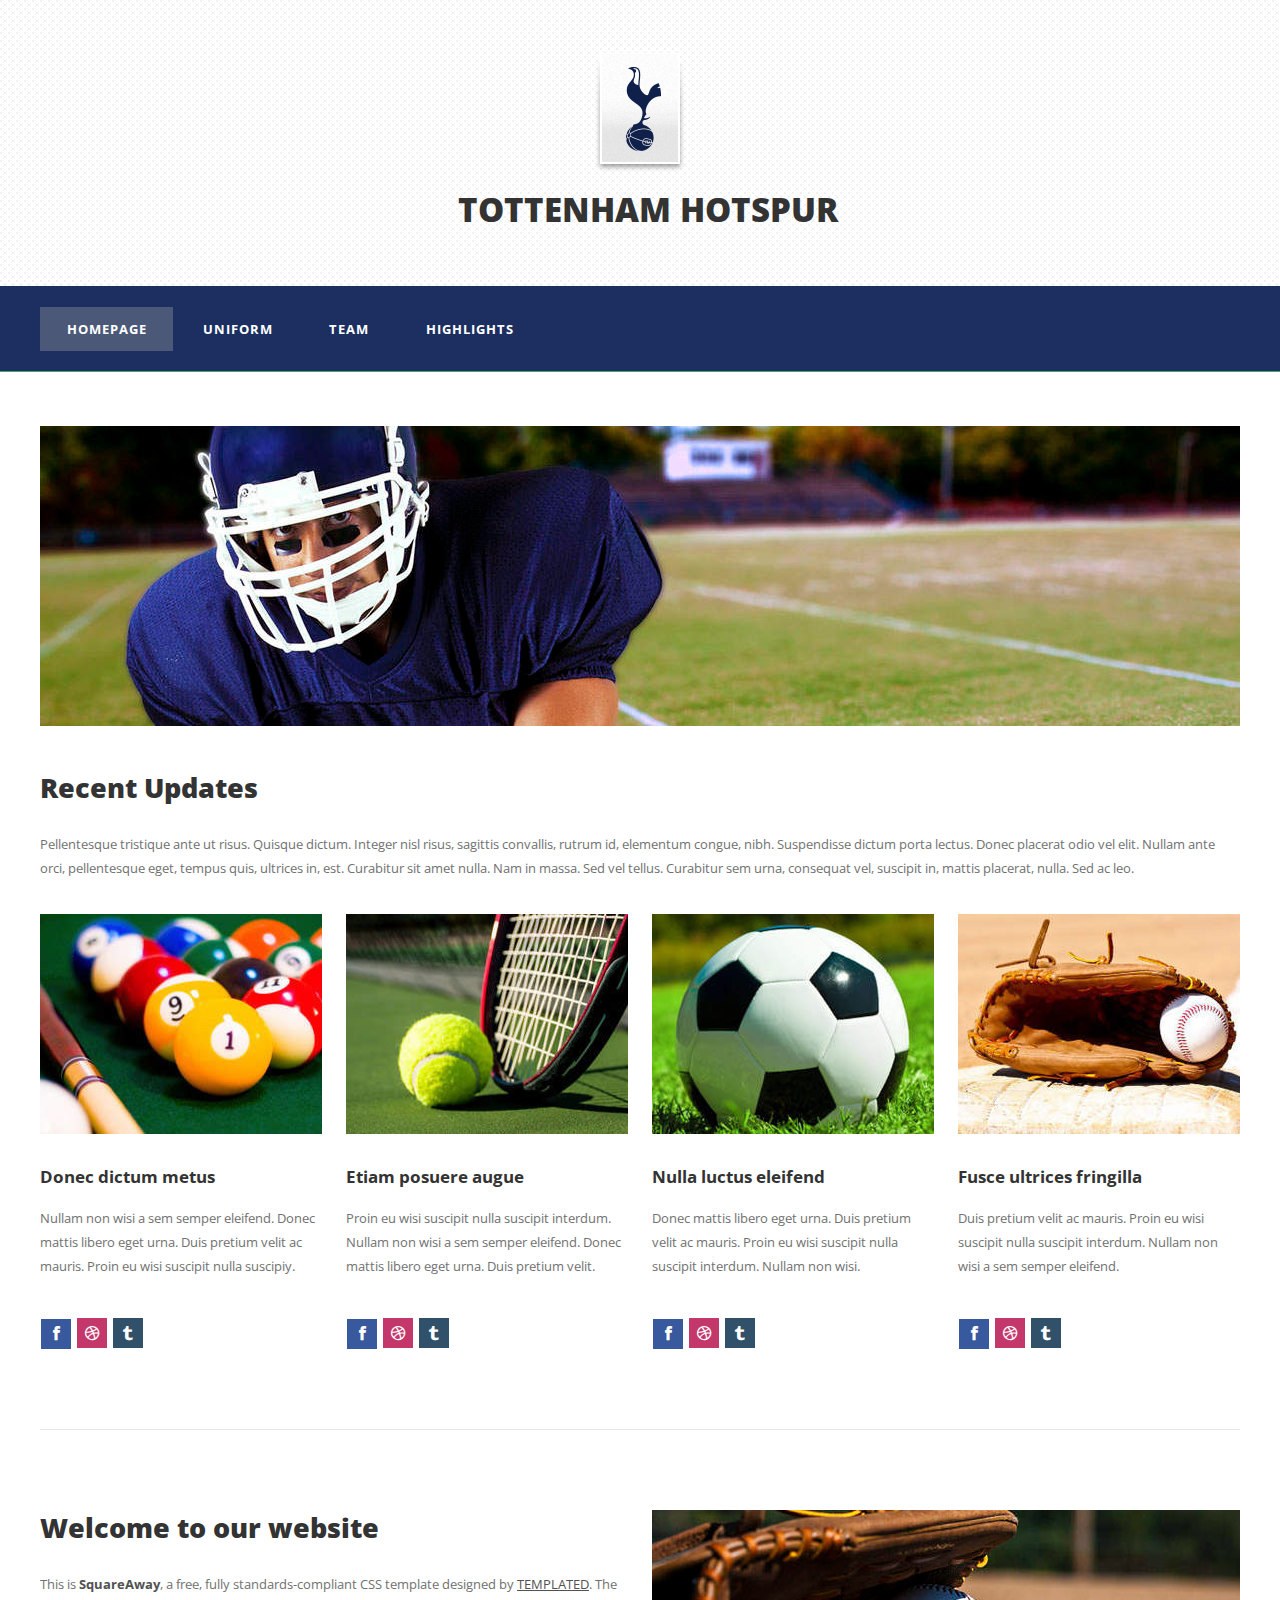
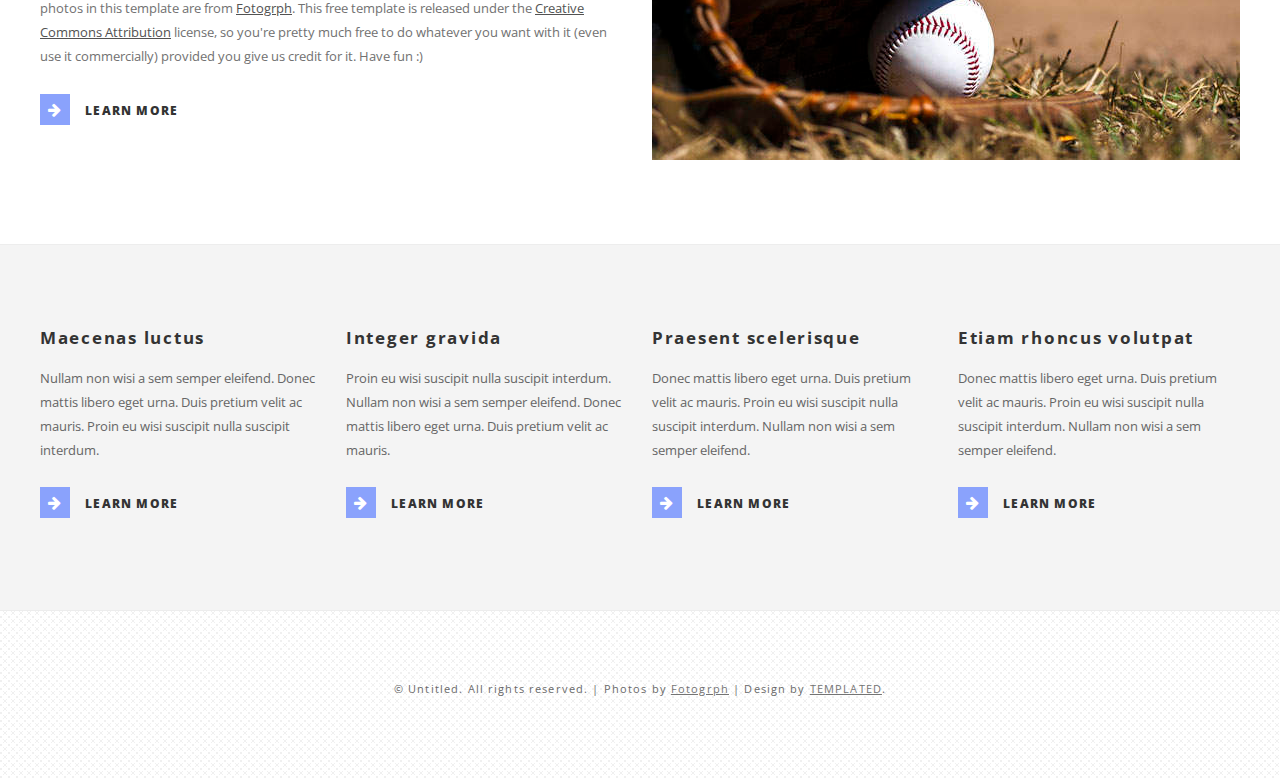
==== commit 261c6e63: "Merge pull request #1 from Jay-Ppark/dev_daehwan" ====
--- a/templated-squareaway/index.html
+++ b/templated-squareaway/index.html
@@ -25,15 +25,14 @@
 </head>
 <body>
 <div id="logo" class="container">
-    <h1>
-        <div class="tlogo">
-            <img src="[data-uri]"></img>
-            <span>Tottenham Hotspur</span></div></h1>
+	<h1>
+		<div class="tlogo"><img src="./images/tlogo.png"></img></div>
+			<span>Tottenham Hotspur</span></h1>
 </div>
 <div id="header">
 	<div id="menu" class="container">
 		<ul>
-			<li class="current_page_item"><a href="index.html" accesskey="0" title="">Homepage</a></li>
+			<li class="current_page_item"><a href="#" accesskey="1" title="">Homepage</a></li>
 			<li><a href="Uniform.html" accesskey="1" title="">Uniform</a></li>
 			<li><a href="Team.html" accesskey="2" title="">Team</a></li>
 			<li><a href="Highlights.html" accesskey="3" title="">Highlights</a></li>
--- a/templated-squareaway/default.css
+++ b/templated-squareaway/default.css
@@ -219,7 +219,7 @@
 	
 	#logo h1:before
 	{
-		
+
 	}
 	
 	#logo a 
@@ -287,6 +287,7 @@
 	{
 		padding: 4em 0em 6em 0em;
 		background: #FFF;
+		border-top: 1px solid #47A665;
 	}
 
 	#page
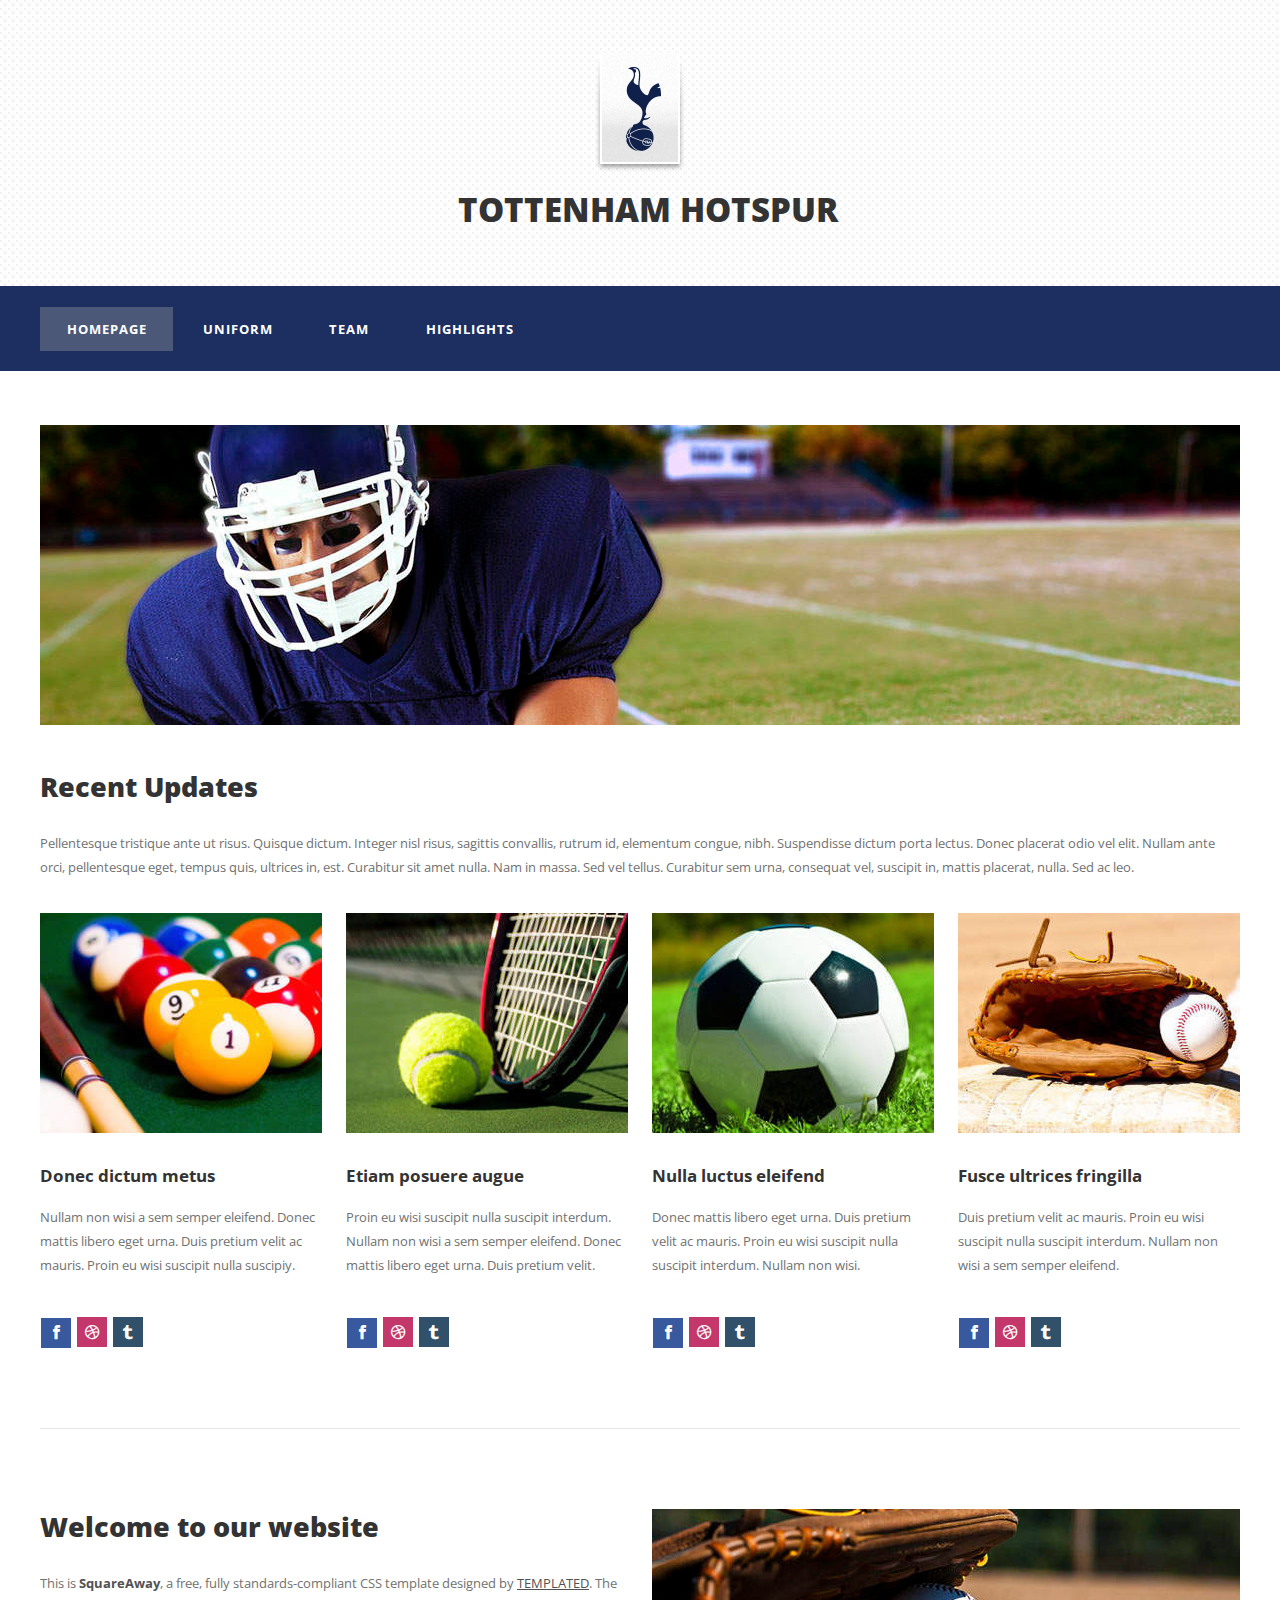
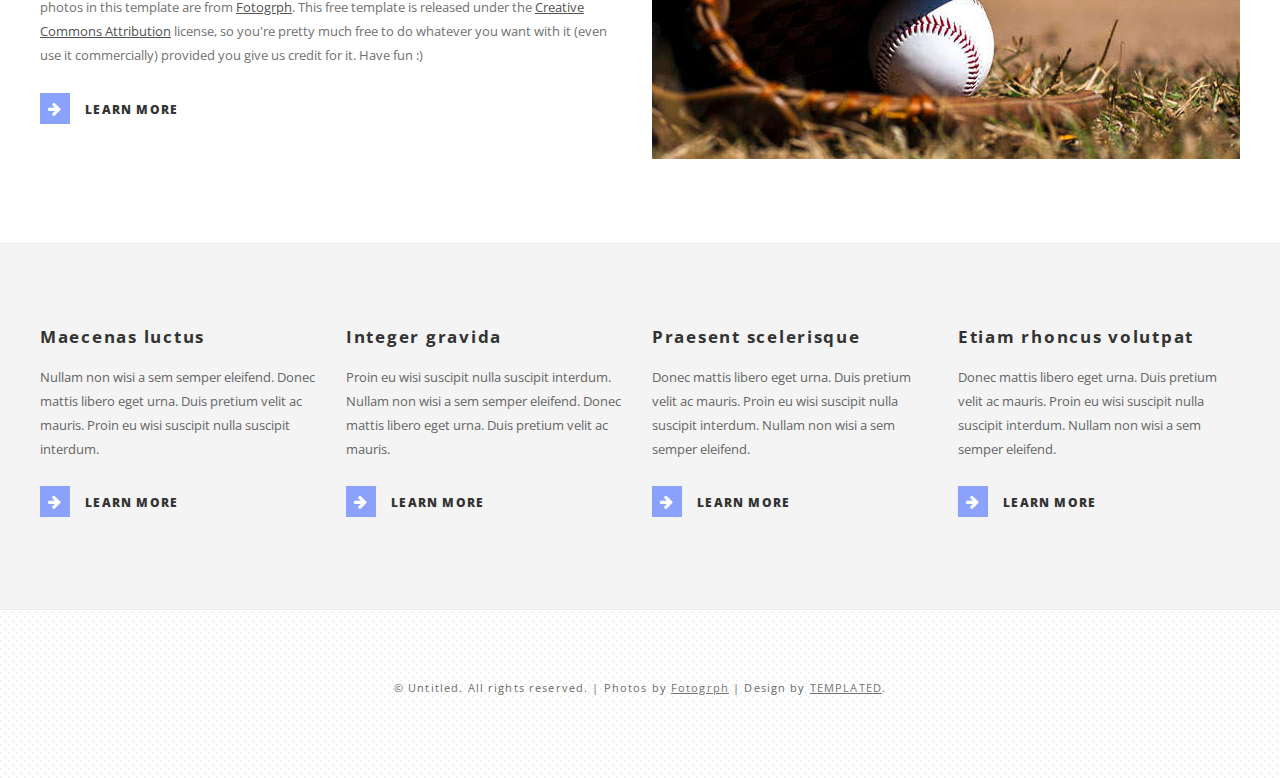
==== commit dd2b03e9: "Merge branch 'dev' into dev_jaehyung" ====
--- a/templated-squareaway/index.html
+++ b/templated-squareaway/index.html
@@ -25,14 +25,16 @@
 </head>
 <body>
 <div id="logo" class="container">
+
 	<h1>
 		<div class="tlogo"><img src="./images/tlogo.png"></img></div>
 			<span>Tottenham Hotspur</span></h1>
+
 </div>
 <div id="header">
 	<div id="menu" class="container">
 		<ul>
-			<li class="current_page_item"><a href="#" accesskey="1" title="">Homepage</a></li>
+			<li class="current_page_item"><a href="index.html" accesskey="0" title="">Homepage</a></li>
 			<li><a href="Uniform.html" accesskey="1" title="">Uniform</a></li>
 			<li><a href="Team.html" accesskey="2" title="">Team</a></li>
 			<li><a href="Highlights.html" accesskey="3" title="">Highlights</a></li>
--- a/templated-squareaway/default.css
+++ b/templated-squareaway/default.css
@@ -287,7 +287,6 @@
 	{
 		padding: 4em 0em 6em 0em;
 		background: #FFF;
-		border-top: 1px solid #47A665;
 	}
 
 	#page
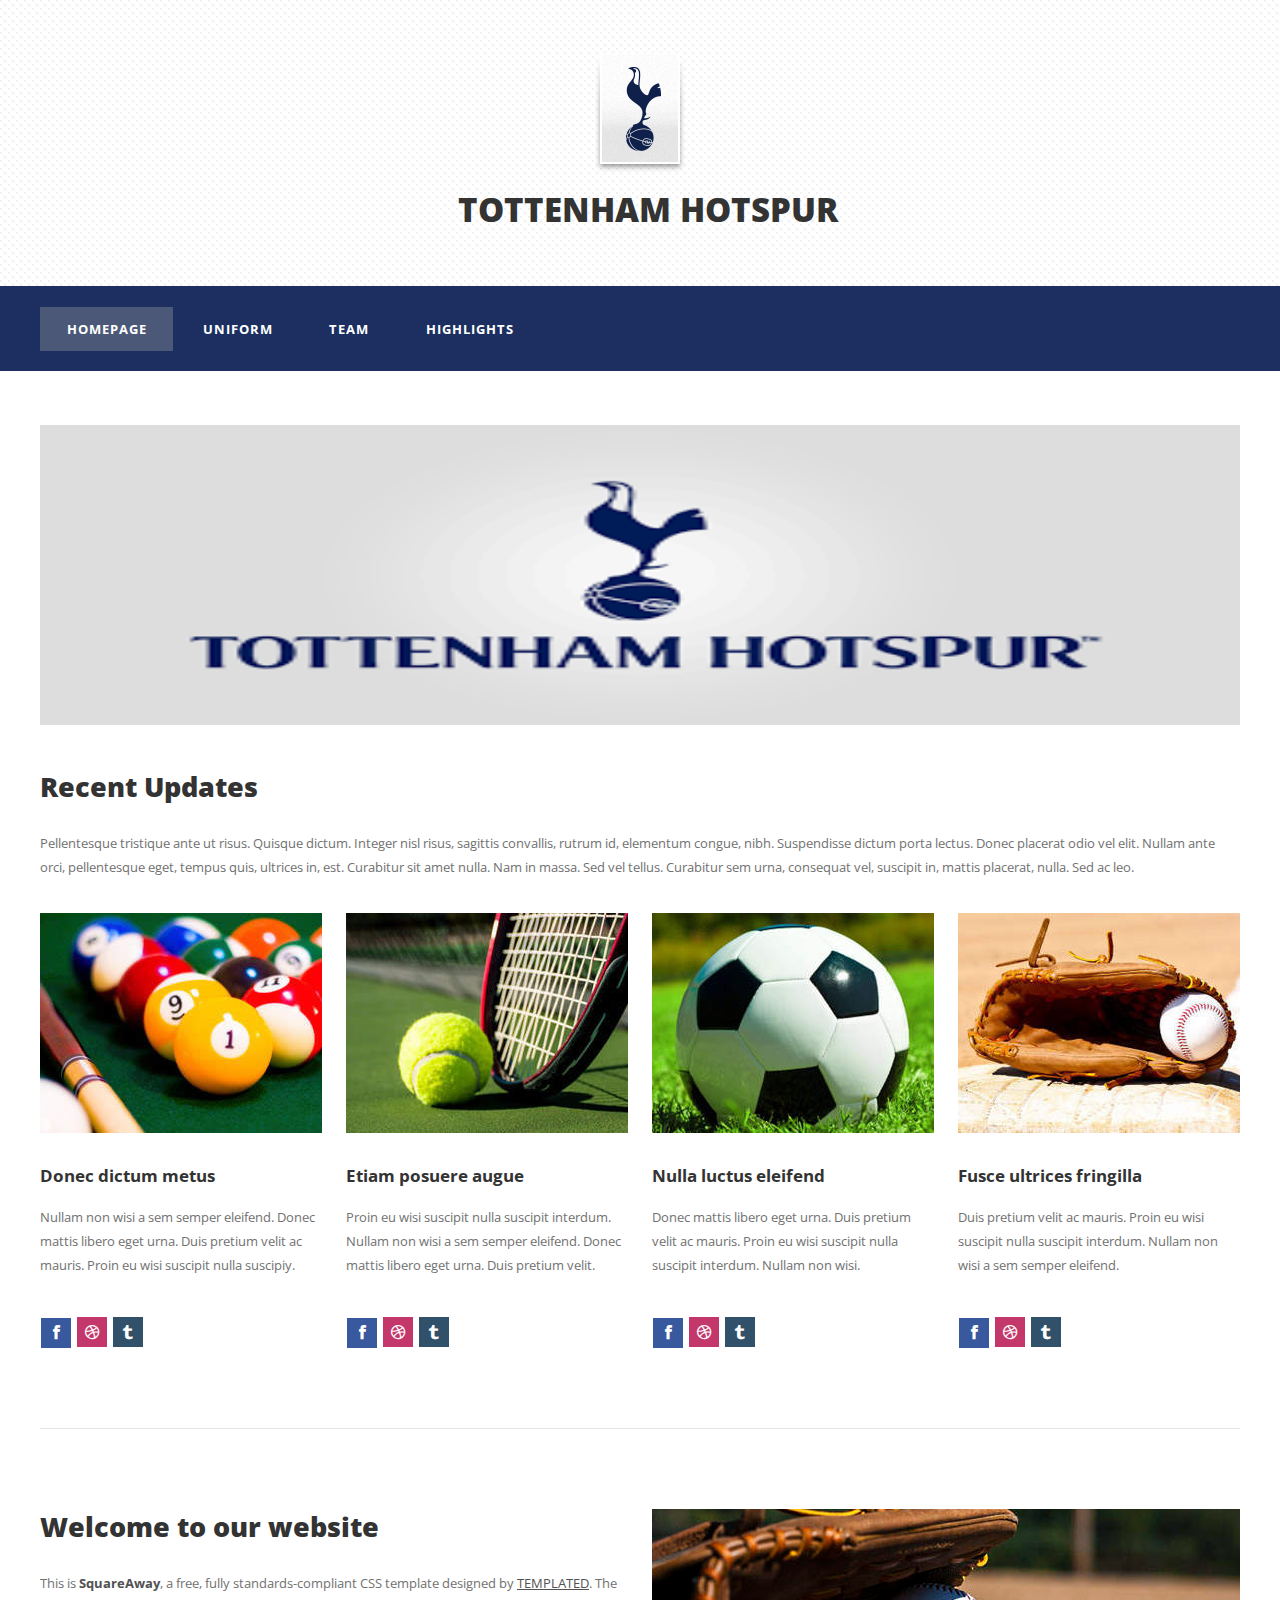
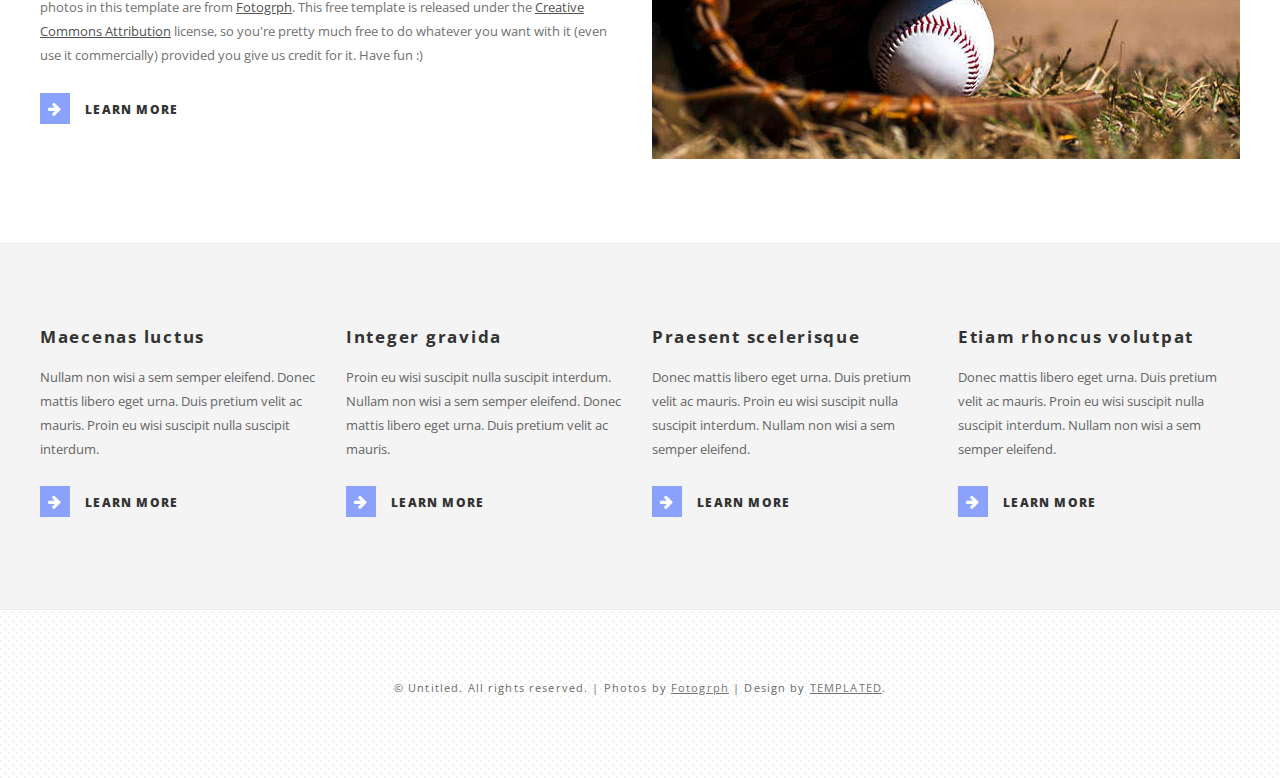
==== commit 37be439a: "make Uniform.html Uniform.css" ====
--- a/templated-squareaway/index.html
+++ b/templated-squareaway/index.html
@@ -42,7 +42,7 @@
 	</div>
 </div>
 <div id="page-wrapper">
-	<div id="banner" class="container"><a href="#"><img src="images/pic06.jpg" width="1200" height="300" alt="" /></a></div>
+	<div id="banner" class="container"><a href="#"><img src="images/다운로드.png" width="1200" height="300" alt="" /></a></div>
 	<div id="featured" class="container">
 		<div class="box">
 			<div class="title">
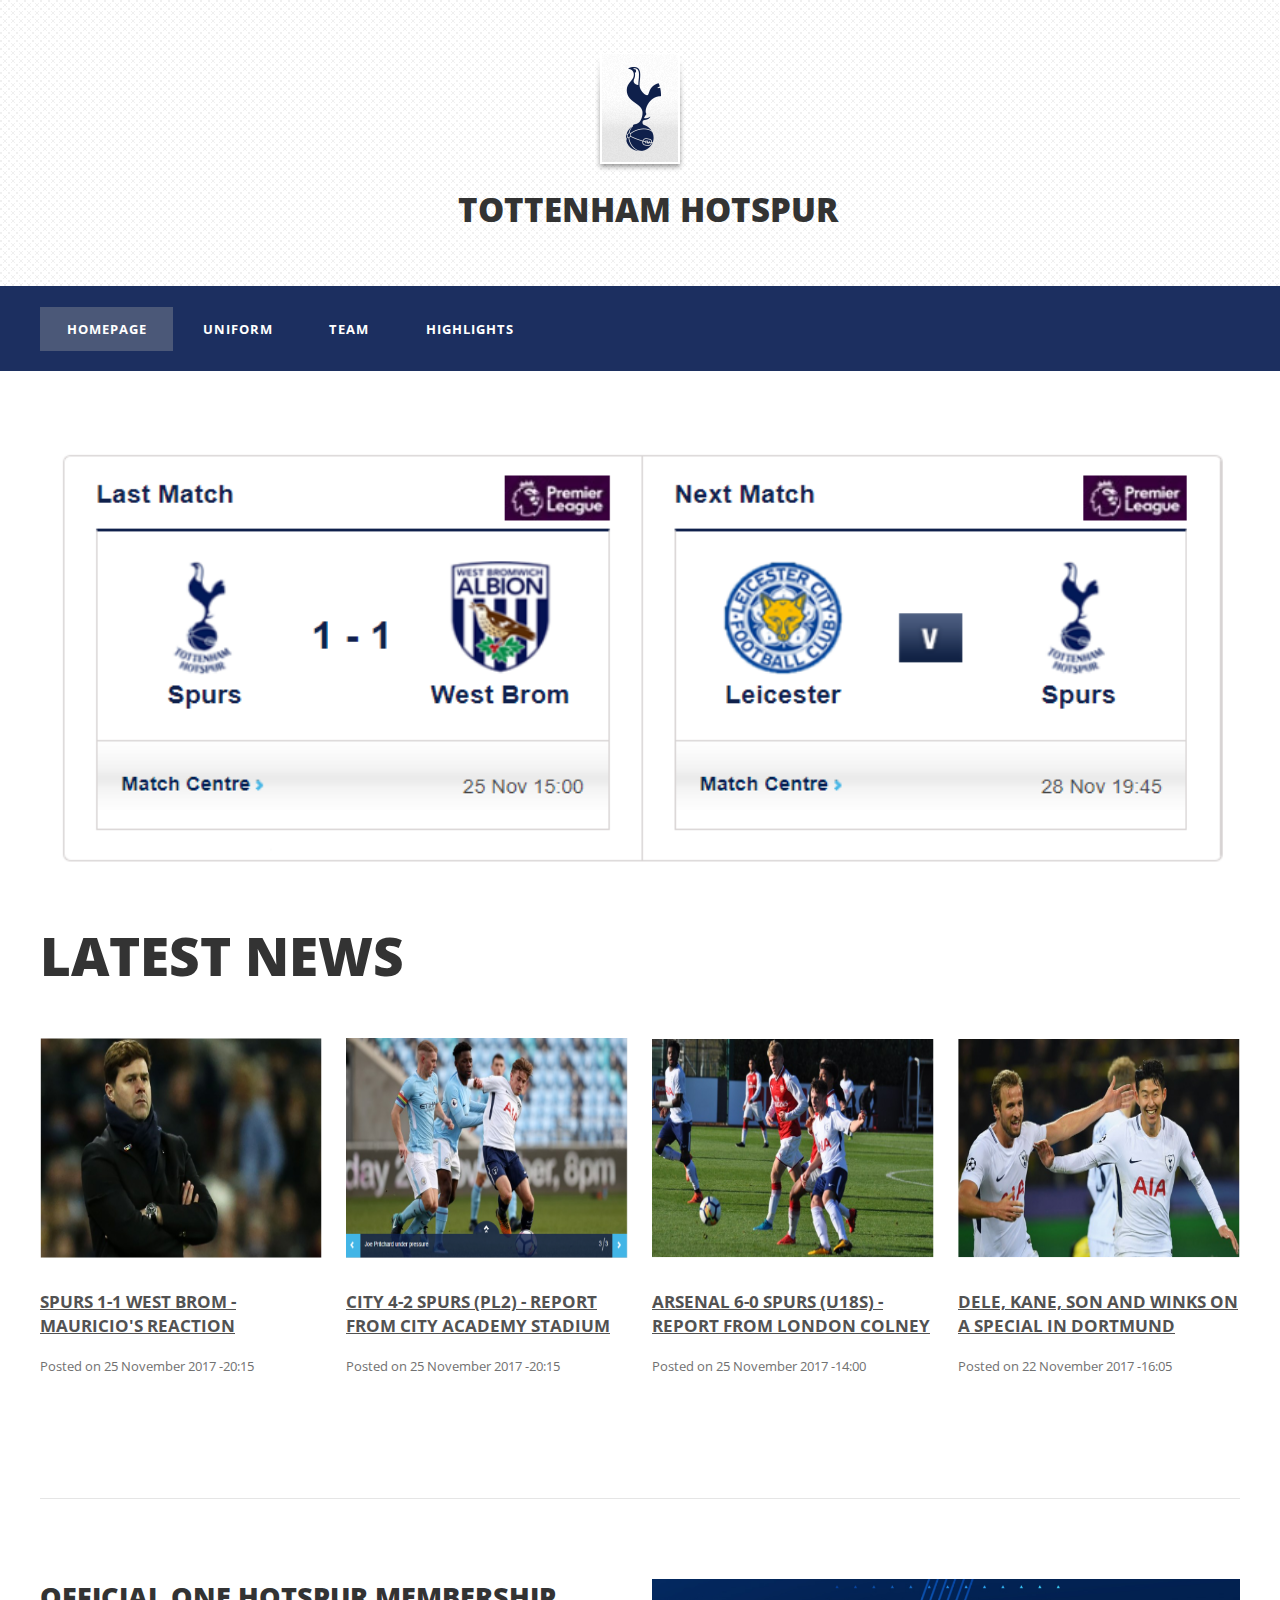
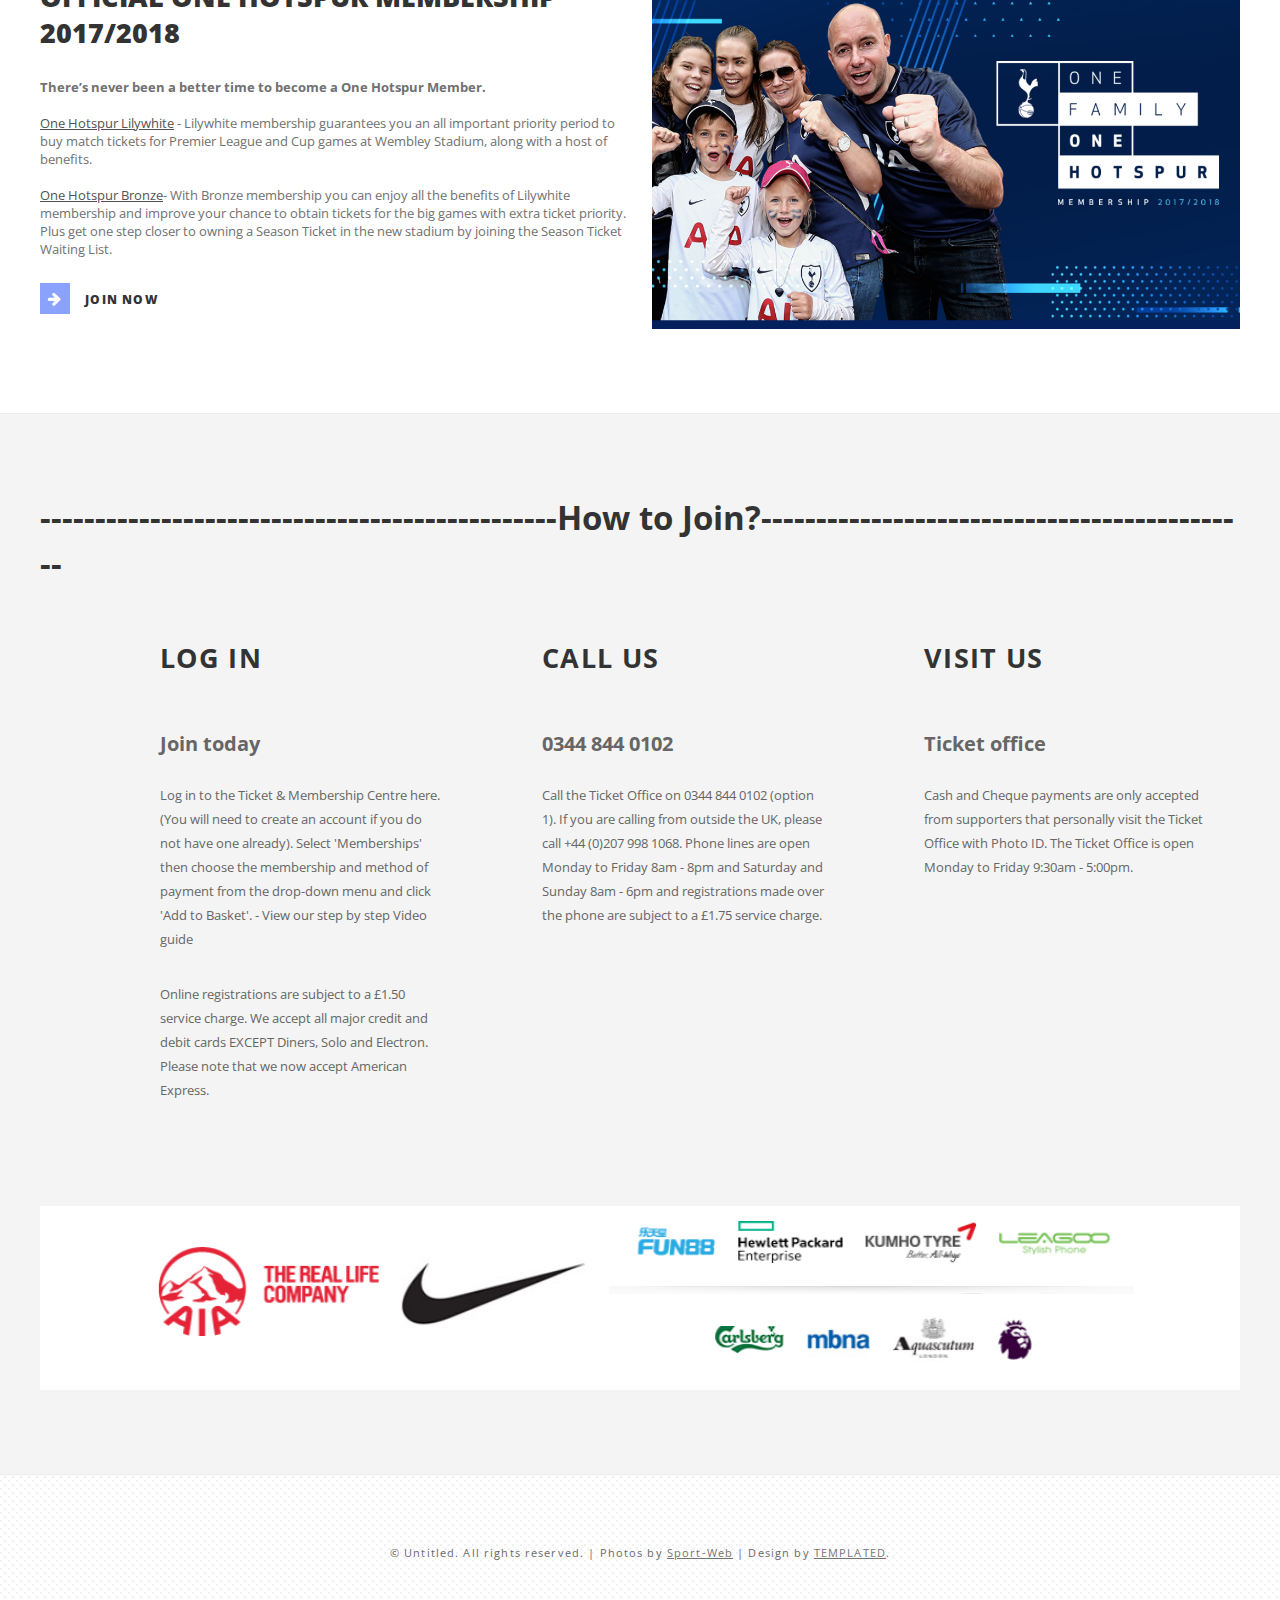
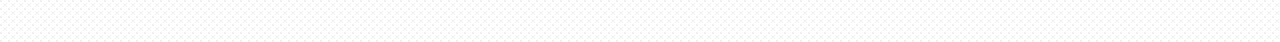
==== commit 5c5b349f: "finish index.html default.css" ====
--- a/templated-squareaway/index.html
+++ b/templated-squareaway/index.html
@@ -12,15 +12,15 @@
 -->
 <html xmlns="http://www.w3.org/1999/xhtml">
 <head>
-<meta http-equiv="Content-Type" content="text/html; charset=utf-8" />
-<title>Tottenham Hotspur</title>
-<meta name="keywords" content="" />
-<meta name="description" content="" />
-<link href="http://fonts.googleapis.com/css?family=Source+Sans+Pro:200,300,400,600,700,900|Open+Sans:400,300,600,700,800" rel="stylesheet" />
-<link href="default.css" rel="stylesheet" type="text/css" media="all" />
-<link href="fonts.css" rel="stylesheet" type="text/css" media="all" />
-
-<!--[if IE 6]><link href="default_ie6.css" rel="stylesheet" type="text/css" /><![endif]-->
+	<meta http-equiv="Content-Type" content="text/html; charset=utf-8" />
+	<title>Tottenham Hotspur</title>
+	<meta name="keywords" content="" />
+	<meta name="description" content="" />
+	<link href="http://fonts.googleapis.com/css?family=Source+Sans+Pro:200,300,400,600,700,900|Open+Sans:400,300,600,700,800" rel="stylesheet" />
+	<link href="default.css" rel="stylesheet" type="text/css" media="all" />
+	<link href="fonts.css" rel="stylesheet" type="text/css" media="all" />
+	<link rel="stylesheet" href="path/to/font-awesome/css/font-awesome.min.css">
+	<!--[if IE 6]><link href="default_ie6.css" rel="stylesheet" type="text/css" /><![endif]-->
 
 </head>
 <body>
@@ -42,84 +42,83 @@
 	</div>
 </div>
 <div id="page-wrapper">
-	<div id="banner" class="container"><a href="#"><img src="images/다운로드.png" width="1200" height="300" alt="" /></a></div>
+	<div id="banner" class="container"><img src="images/mainbanner.PNG" width="1200" height="450" alt="" /></div>
 	<div id="featured" class="container">
 		<div class="box">
 			<div class="title">
-				<h2>Recent Updates</h2>
+				<h2>LATEST NEWS</h2>
 			</div>
-			<p>Pellentesque tristique ante ut risus. Quisque dictum. Integer nisl risus, sagittis convallis, rutrum id, elementum congue, nibh. Suspendisse dictum porta lectus. Donec placerat odio vel elit. Nullam ante orci, pellentesque eget, tempus quis, ultrices in, est. Curabitur sit amet nulla. Nam in massa. Sed vel tellus. Curabitur sem urna, consequat vel, suscipit in, mattis placerat, nulla. Sed ac leo.</p>
 		</div>
-		<div id="box1"> <a href="#"><img src="images/pic01.jpg" alt="" /></a>
-			<h2 class="subtitle">Donec dictum metus</h2>
-			<p>Nullam non wisi a sem semper eleifend. Donec mattis libero eget urna. Duis pretium velit ac mauris. Proin eu wisi suscipit nulla suscipiy.</p>
+		<div id="box1"><img src="images/new1.PNG" width="282" height="219.99" alt="" />
+			<h2 class="subtitle"> <a href="http://www.tottenhamhotspur.com/news/mauricio-pochettino-reaction-after-spurs-west-brom-251117/">SPURS 1-1 WEST BROM - MAURICIO'S REACTION</a></h2>
+			<p class="news-date">Posted on 25 November 2017 -20:15</p>
 			<ul class="contact">
-				<li><a href="#" class="icon icon-facebook"><span></span></a></li>
-				<li><a href="#" class="icon icon-dribbble"><span>Pinterest</span></a></li>
-				<li><a href="#" class="icon icon-tumblr"><span>Google+</span></a></li>
 			</ul>
 		</div>
-		<div id="box2"> <a href="#"><img src="images/pic02.jpg" alt="" /></a>
-			<h2 class="subtitle">Etiam posuere augue</h2>
-			<p>Proin eu wisi suscipit nulla suscipit interdum. Nullam non wisi a sem semper eleifend. Donec mattis libero eget urna. Duis pretium velit.</p>
+		<div id="box2"><img src="images/news2.PNG" width="282" height="219.99" alt="" />
+			<h2 class="subtitle"> <a href="http://www.tottenhamhotspur.com/news/under-21s/match/report/manchester-city-v-spurs-u23s-premier-league-2-match-report-251117/">CITY 4-2 SPURS (PL2) - REPORT FROM CITY ACADEMY STADIUM</a></h2>
+			<p class="news-date">Posted on 25 November 2017 -20:15</p>
 			<ul class="contact">
-				<li><a href="#" class="icon icon-facebook"><span></span></a></li>
-				<li><a href="#" class="icon icon-dribbble"><span>Pinterest</span></a></li>
-				<li><a href="#" class="icon icon-tumblr"><span>Google+</span></a></li>
 			</ul>
 		</div>
-		<div id="box3"> <a href="#"><img src="images/pic03.jpg" alt="" /></a>
-			<h2 class="subtitle">Nulla luctus eleifend</h2>
-			<p>Donec mattis libero eget urna. Duis pretium velit ac mauris. Proin eu wisi suscipit nulla suscipit interdum. Nullam non wisi.</p>
+		<div id="box3"><img src="images/news3.PNG" width="282" height="219.99" alt="" />
+			<h2 class="subtitle"> <a href="http://www.tottenhamhotspur.com/news/under-18s/match/report/arsenal-u18s-v-spurs-match-report-251117/">ARSENAL 6-0 SPURS (U18S) - REPORT FROM LONDON COLNEY</a></h2>
+			<p class="news-date">Posted on 25 November 2017 -14:00</p>
 			<ul class="contact">
-				<li><a href="#" class="icon icon-facebook"><span></span></a></li>
-				<li><a href="#" class="icon icon-dribbble"><span>Pinterest</span></a></li>
-				<li><a href="#" class="icon icon-tumblr"><span>Google+</span></a></li>
 			</ul>
 		</div>
-		<div id="box4"> <a href="#"><img src="images/pic04.jpg" alt="" /></a>
-			<h2 class="subtitle">Fusce ultrices fringilla </h2>
-			<p>Duis pretium velit ac mauris. Proin eu wisi suscipit nulla suscipit interdum. Nullam non wisi a sem semper eleifend.</p>
+		<div id="box4"><img src="images/news4.PNG" width="282" height="219.99" alt="" />
+			<h2 class="subtitle"> <a href="http://www.tottenhamhotspur.com/news/dele-kane-son-winks-on-borussia-dortmund-away-win-champions-league-221117/">DELE, KANE, SON AND WINKS ON A SPECIAL IN DORTMUND</a></h2>
+			<p class="news-date">Posted on 22 November 2017 -16:05</p>
 			<ul class="contact">
-				<li><a href="#" class="icon icon-facebook"><span></span></a></li>
-				<li><a href="#" class="icon icon-dribbble"><span>Pinterest</span></a></li>
-				<li><a href="#" class="icon icon-tumblr"><span>Google+</span></a></li>
 			</ul>
 		</div>
 	</div>
 	<div id="page" class="container">
 		<div id="content">
 			<div class="title">
-				<h2>Welcome <span class="byline">to our website</span></h2>
+				<h2>OFFICIAL ONE HOTSPUR MEMBERSHIP 2017/2018</h2>
 			</div>
-			<p>This is <strong>SquareAway</strong>, a free, fully standards-compliant CSS template designed by <a href="http://templated.co" rel="nofollow">TEMPLATED</a>. The photos in this template are from <a href="http://fotogrph.com/"> Fotogrph</a>. This free template is released under the <a href="http://templated.co/license">Creative Commons Attribution</a> license, so you're pretty much free to do whatever you want with it (even use it commercially) provided you give us credit for it. Have fun :) </p>
-			<a href="#" class="button icon icon-arrow-right">Learn More</a>
+			<h4>There’s never been a better time to become a One Hotspur Member.</h4>
+			<ul>
+				<li><a href="http://www.tottenhamhotspur.com/membership/lilywhite/">One Hotspur Lilywhite</a> - Lilywhite membership guarantees you an all important priority period to buy match tickets for Premier League and Cup games at Wembley Stadium, along with a host of benefits.</li>
+				<br>
+				<li><a href="http://www.tottenhamhotspur.com/membership/bronze/">One Hotspur Bronze</a>- With Bronze membership you can enjoy all the benefits of Lilywhite membership and improve your chance to obtain tickets for the big games with extra ticket priority. Plus get one step closer to owning a Season Ticket in the new stadium by joining the Season Ticket Waiting List.</li>
+			</ul>
+			<a href="http://www.tottenhamhotspur.com/membership/" class="button icon icon-arrow-right">Join Now</a>
 		</div>
-		<div id="sidebar"><a href="#"><img src="images/pic05.jpg" width="588" height="250" alt="" /></a></div>
+		<div id="sidebar"><img src="images/join.PNG" width="588" height="350" alt="" /></div>
 	</div>
 </div>
 <div id="footer-wrapper">
 	<div id="footer" class="container">
+		<h1>-----------------------------------------------How to Join?---------------------------------------------</h1>
+		<br><br><br>
 		<div id="fbox1">
-			<h2>Maecenas luctus</h2>
-			<p>Nullam non wisi a sem semper eleifend. Donec mattis libero eget urna. Duis pretium velit ac mauris. Proin eu wisi suscipit nulla suscipit interdum.</p>
-			<a href="#" class="button icon icon-arrow-right">Learn More</a> </div>
+			<h2>LOG IN</h2>
+			<h4>Join today</h4>
+			<p>Log in to the Ticket & Membership Centre here. (You will need to create an account if you do not have one already). Select 'Memberships' then choose the membership and method of payment from the drop-down menu and click 'Add to Basket'. - View our step by step Video guide </p><br>
+			<p>
+				Online registrations are subject to a £1.50 service charge. We accept all major credit and debit cards EXCEPT Diners, Solo and Electron. Please note that we now accept American Express.
+			</p>
+		</div>
 		<div id="fbox2">
-			<h2>Integer gravida</h2>
-			<p>Proin eu wisi suscipit nulla suscipit interdum. Nullam non wisi a sem semper eleifend. Donec mattis libero eget urna. Duis pretium velit ac mauris.</p>
-			<a href="#" class="button icon icon-arrow-right">Learn More</a> </div>
+			<h2>CALL US</h2>
+			<h4>0344 844 0102</h4>
+			<p>Call the Ticket Office on 0344 844 0102 (option 1). If you are calling from outside the UK, please call +44 (0)207 998 1068. Phone lines are open Monday to Friday 8am - 8pm and Saturday and Sunday 8am - 6pm and registrations made over the phone are subject to a £1.75 service charge.</p>
+		</div>
 		<div id="fbox3">
-			<h2>Praesent scelerisque</h2>
-			<p>Donec mattis libero eget urna. Duis pretium velit ac mauris. Proin eu wisi suscipit nulla suscipit interdum. Nullam non wisi a sem semper eleifend.</p>
-			<a href="#" class="button icon icon-arrow-right">Learn More</a> </div>
-		<div id="fbox4">
-			<h2>Etiam rhoncus volutpat</h2>
-			<p>Donec mattis libero eget urna. Duis pretium velit ac mauris. Proin eu wisi suscipit nulla suscipit interdum. Nullam non wisi a sem semper eleifend.</p>
-			<a href="#" class="button icon icon-arrow-right">Learn More</a> </div>
+			<h2>VISIT US</h2>
+			<h4>Ticket office</h4>
+			<p>Cash and Cheque payments are only accepted from supporters that personally visit the Ticket Office with Photo ID. The Ticket Office is open Monday to Friday 9:30am - 5:00pm.</p>
+		</div>
+		<div id="support">
+			<img src="images/support.PNG" width="1200" height="183.99">
+		</div>
 	</div>
 </div>
 <div id="copyright">
-	<p>&copy; Untitled. All rights reserved. | Photos by <a href="http://fotogrph.com/">Fotogrph</a> | Design by <a href="http://templated.co" rel="nofollow">TEMPLATED</a>.</p>
+	<p>&copy; Untitled. All rights reserved. | Photos by <a href="http://www.tottenhamhotspur.com/home/">Sport-Web</a> | Design by <a href="http://templated.co" rel="nofollow">TEMPLATED</a>.</p>
 </div>
 </body>
 </html>
--- a/templated-squareaway/default.css
+++ b/templated-squareaway/default.css
@@ -318,7 +318,6 @@
 		float: left;
 		width: 588px;
 	}
-
 /*********************************************************************************/
 /* Sidebar                                                                       */
 /*********************************************************************************/
@@ -345,35 +344,37 @@
 		overflow: hidden;
 		color: #666666;
 	}
-	
+	#footer h1{
+		font-size: 2.5em;
+	}
 	#footer h2
 	{
-		letter-spacing: 0.10em;
+		letter-spacing: 0.05em;
 		padding-bottom: 1em;
-		font-size: 1.3em;
+		font-size: 2em;
 		font-weight: 700;
 		color: #333;
 	}
-
+	#footer h4
+	{
+		font-size: 1.5em;
+	}
 	#footer #fbox1 {
 		float: left;
 		width: 282px;
-		margin-right: 24px;
+		margin-right: 100px;
+		margin-left: 120px;
+		margin-bottom: 90px;
 	}
 	
 	#footer #fbox2 {
 		float: left;
 		width: 282px;
-		margin-right: 24px;
+		margin-right: 100px;
 	}
 	
 	#footer #fbox3 {
 		float: left;
-		width: 282px;
-	}
-
-	#footer #fbox4 {
-		float: right;
 		width: 282px;
 	}
 
@@ -424,7 +425,7 @@
 	
 	#featured .title h2
 	{
-		font-size: 2em;
+		font-size: 4em;
 		font-weight: 800;
 		color: #333;
 	}
